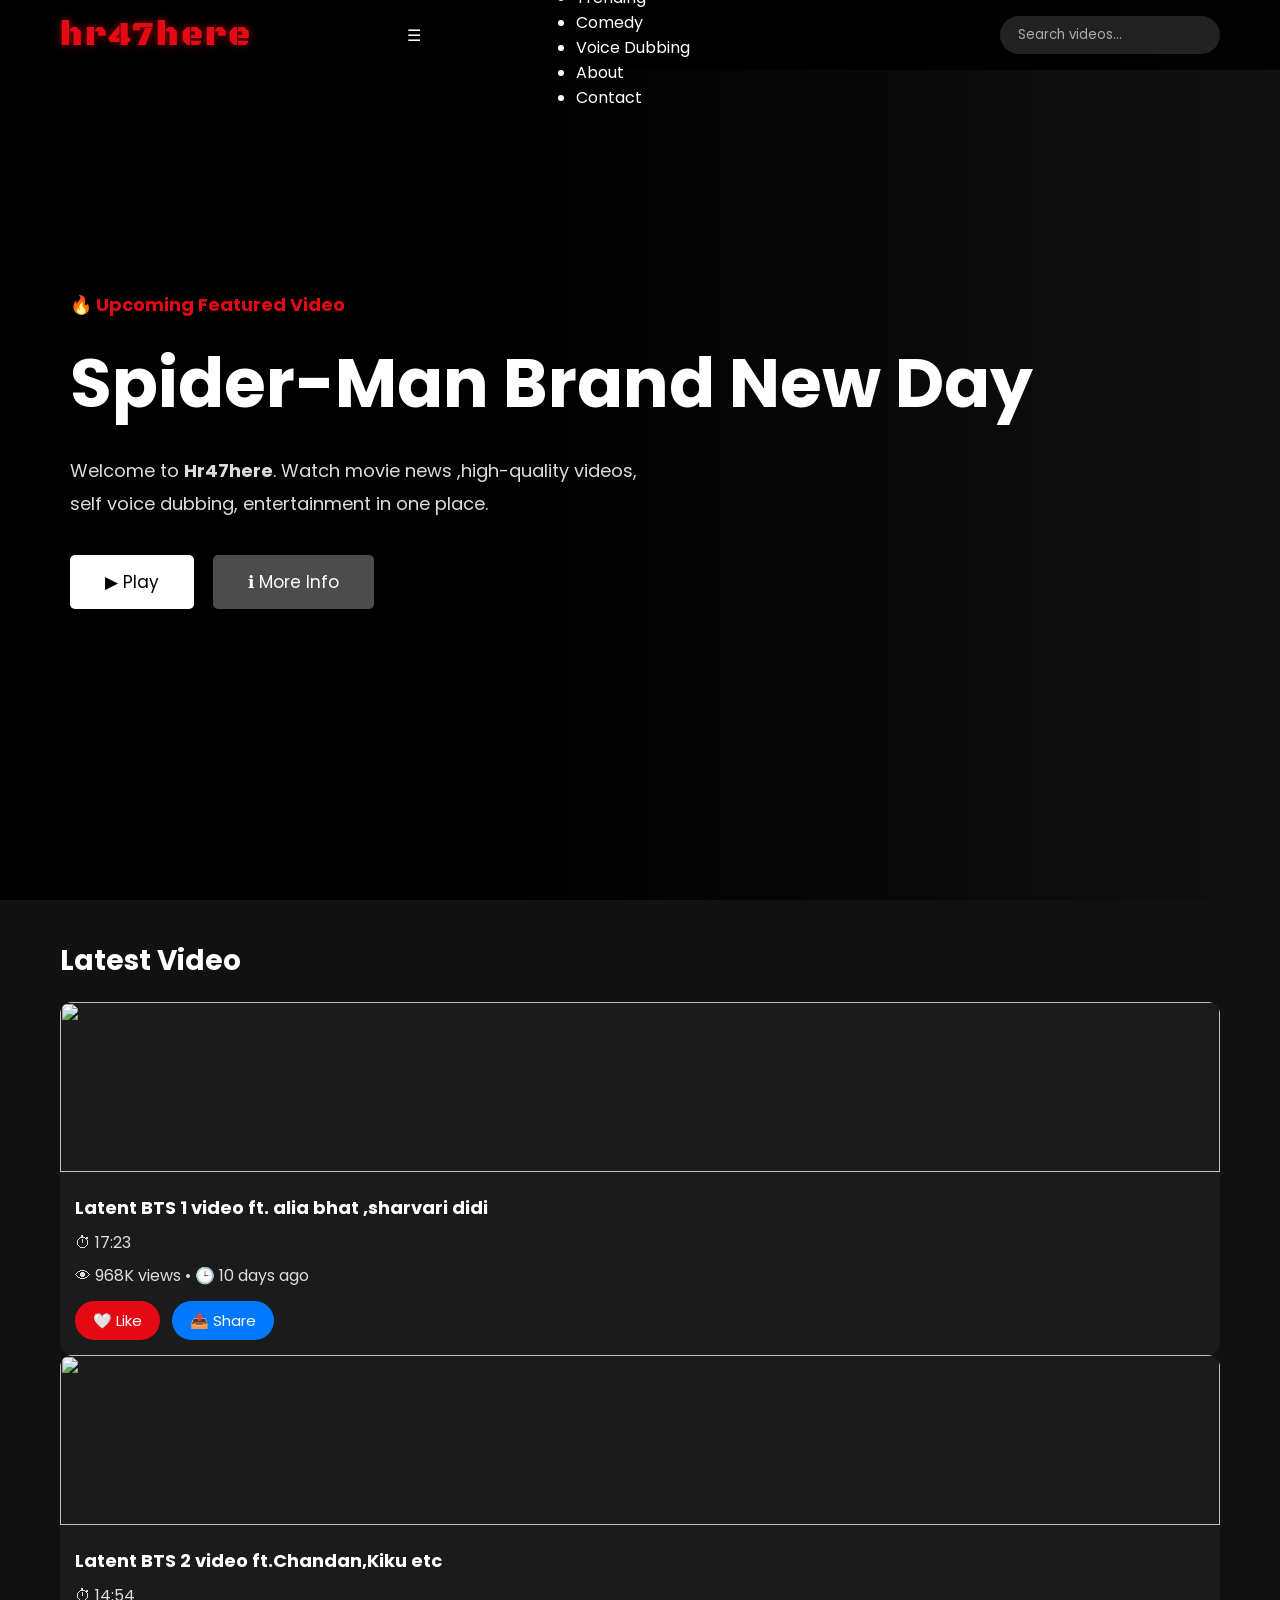
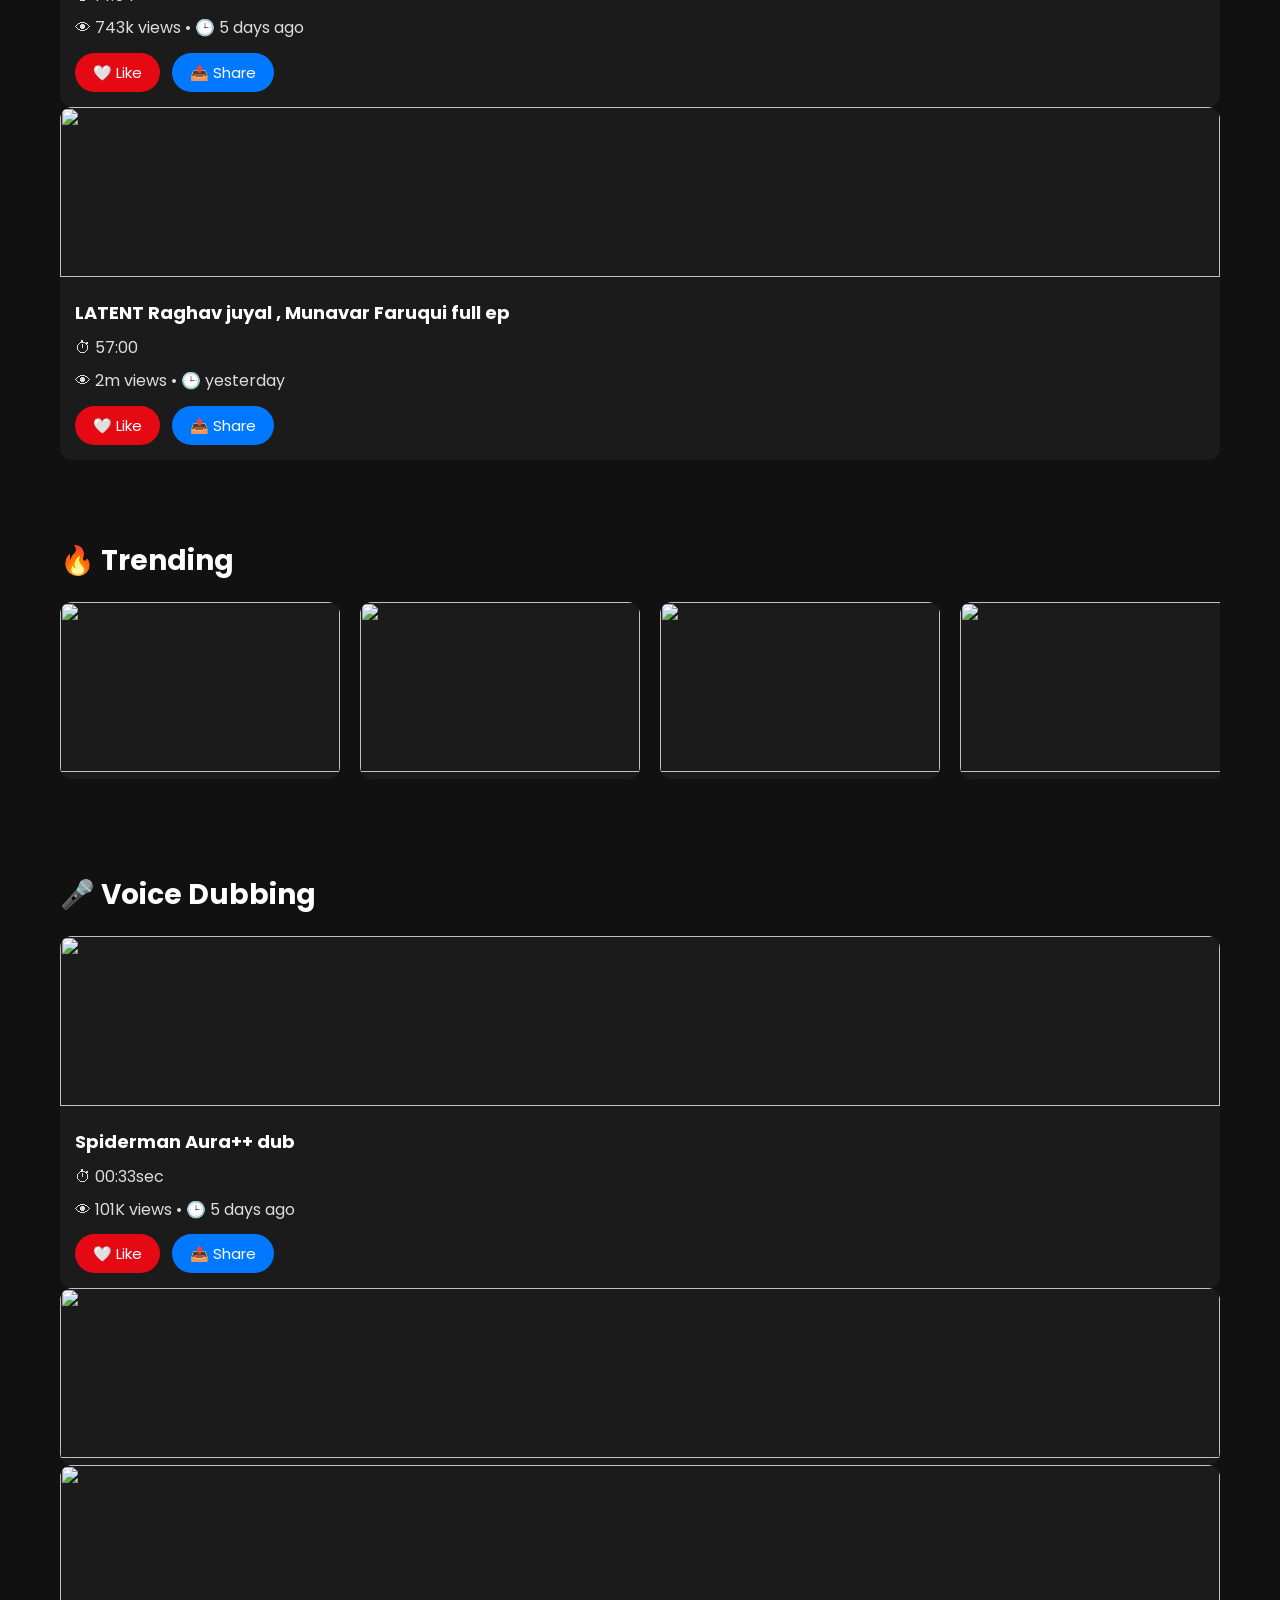
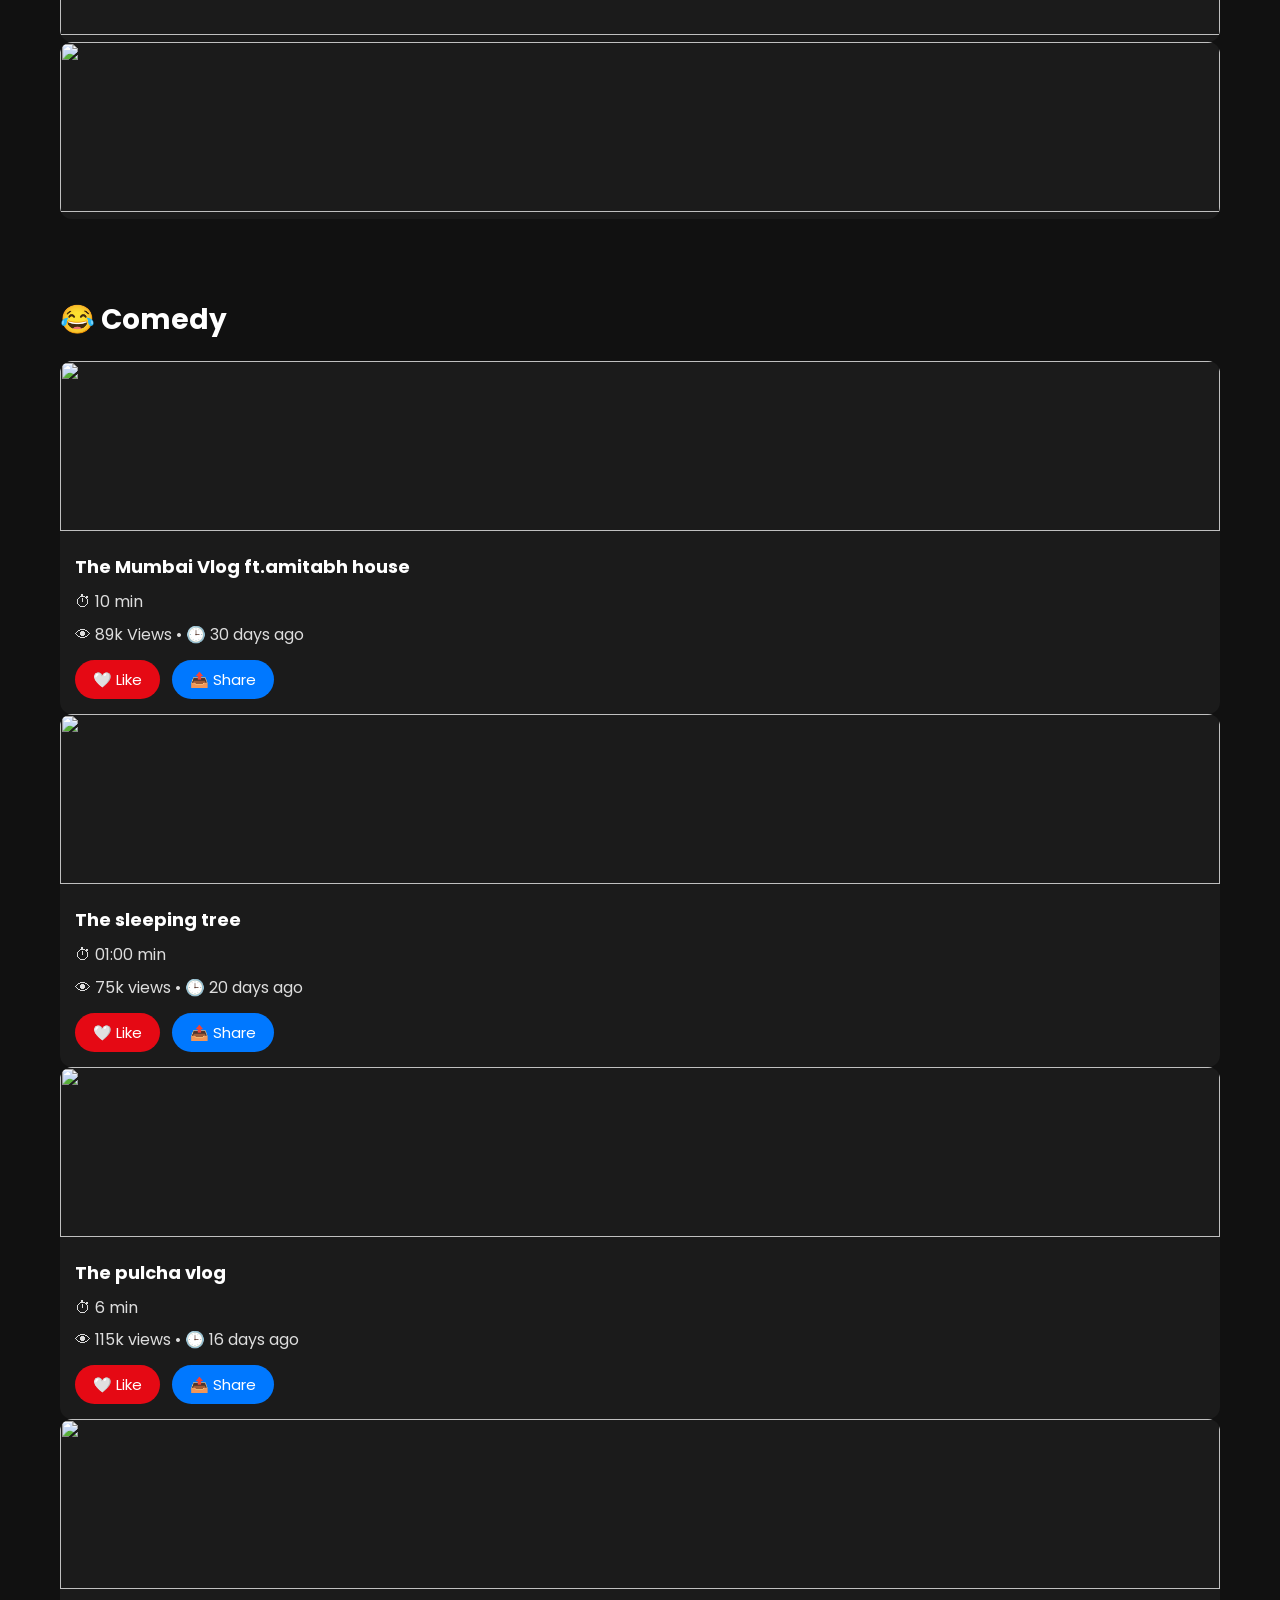
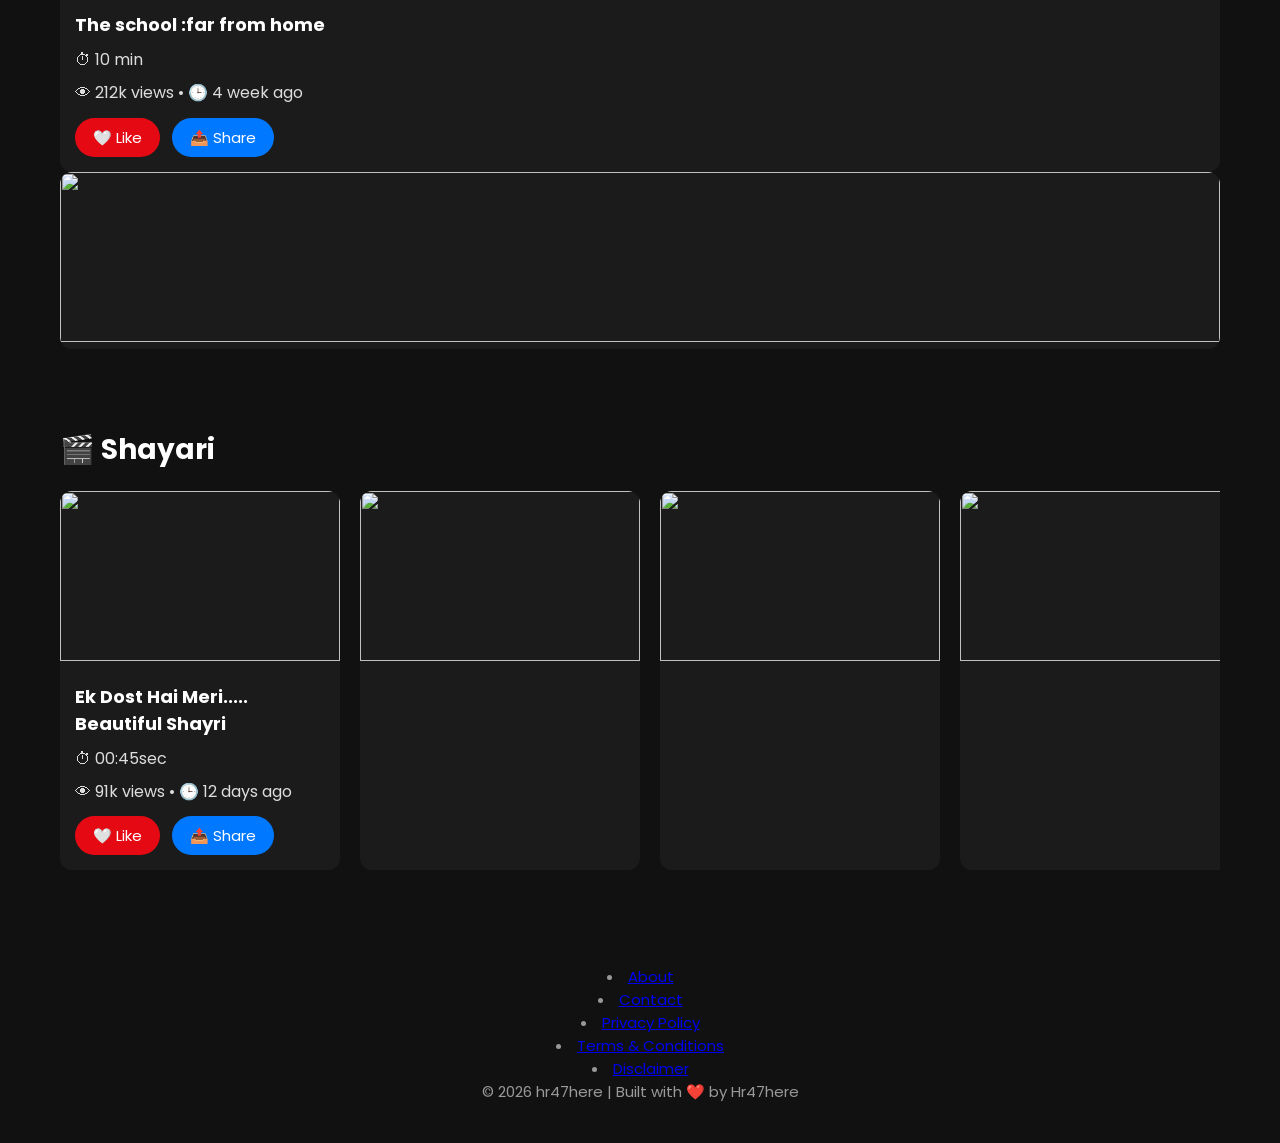
==== index.html @ 36bd5eaf "Update index.html" ====
<!DOCTYPE html>
<html lang="en">
<head>
    <!-- Google tag (gtag.js) -->
<script async src="https://www.googletagmanager.com/gtag/js?id=G-JFGC53BMJ5"></script>
<script>
  window.dataLayer = window.dataLayer || [];
  function gtag(){dataLayer.push(arguments);}
  gtag('js', new Date());

  gtag('config', 'G-JFGC53BMJ5');
</script>
    <meta charset="UTF-8">
    <meta name="viewport" content="width=device-width, initial-scale=1.0">
    <title>hr47here</title>

    <link rel="stylesheet" href="Itcss.css">
    <link rel="icon" type="image/png" href="https://raw.githubusercontent.com/hr47here/viral/main/favicon.png">
    <link href="https://fonts.googleapis.com/css2?family=Black+Ops+One&display=swap" rel="stylesheet">
    <link href="https://fonts.googleapis.com/css2?family=Poppins:wght@300;400;600;700&display=swap" rel="stylesheet">
</head>

<body>
    <div id="splash">

    <img src="https://raw.githubusercontent.com/hr47here/viral/main/favicon.png" class="splash-logo">

    <h1>hr47here</h1>

    <p>Entertainment • Streaming • Voice Dubbing</p>

</div>

<!-- Navigation -->

<nav>

    <div class="logo">hr47here</div>

<div class="menu-toggle" id="menuToggle">
☰
</div>

<ul class="menu" id="menu">

<li><a href="#">Home</a></li>
<li><a href="#trending">Trending</a></li>
<li><a href="#comedy">Comedy</a></li>
<li><a href="#voice">Voice Dubbing</a></li>
<li><a href="about.html">About</a></li>
<li><a href="contact.html">Contact</a></li>

</ul>
<br>
<br>
<div class="search">
<input type="text" id="searchBox" placeholder="Search videos...">
</div>

</nav>

<!-- Hero Banner -->

<header class="hero">

    <div class="overlay">

        <span class="featured">🔥 Upcoming Featured Video</span>

        <h1>Spider-Man Brand New Day</h1>

        <p>

            Welcome to <b>Hr47here</b>.

            Watch movie news ,high-quality videos, self voice dubbing,

             entertainment in one place.

        </p>

        <div class="buttons">

            <button id="playBtn">▶ Play</button>

            <button>ℹ More Info</button>

        </div>

    </div>

</header>



<!-- Continue Watching -->

<section class="section">

<h2>Latest Video</h2>

<div class="card">

<img src="https://raw.githubusercontent.com/hr47here/viral/main/IMG_20260708_000540.jpg"
onclick="playVideo('https://drive.google.com/file/d/1pRJK-X5yiK9866JU4H88UQnfT5L62-rR/preview')">

<div class="details">
    <h3>Latent BTS 1 video ft. alia bhat ,sharvari didi</h3>
    <p>⏱ 17:23</p>
    <p class="meta">👁 968K views • 🕒 10 days ago</p>

    <button class="likeBtn">🤍 Like</button>

    <button class="shareBtn">📤 Share</button>

</div>

</div>

<div class="card" onclick="playVideo('https://drive.google.com/file/d/1jNsCmyMiIhFdqAeghuX-wZJ6odQ1yqh3/preview')">
    <img src="https://raw.githubusercontent.com/hr47here/viral/main/IMG_20260713_013114.jpg">
    <div class="details">
        <h3>Latent BTS 2 video ft.Chandan,Kiku etc</h3>
        <p>⏱ 14:54</p>
        <p class="meta">👁 743k views • 🕒 5 days ago</p>

        <button class="likeBtn">🤍 Like</button>
        <button class="shareBtn">📤 Share</button>
    </div>
</div>

<div class="card">

<img src="YOUR_THUMBNAIL_LINK"
onclick="playVideo('https://drive.google.com/file/d/1-n51tMEokodfaPRw0v01DTSdhkUmTYWr/preview')">

<div class="details">
    <h3>LATENT Raghav juyal , Munavar Faruqui full ep</h3>
    <p>⏱ 57:00</p>
    <p class="meta">👁 2m views • 🕒 yesterday</p>

    <button class="likeBtn">🤍 Like</button>
    <button class="shareBtn">📤 Share</button>

</div>

</div>

</section>



<!-- Trending -->

<section id="trending" class="section">
    <h2>🔥 Trending</h2>

<div class="cards">

<div class="card"><img src="https://raw.githubusercontent.com/hr47here/viral/main/file_00000000cca88211bd9192adcd17a93e.png"></div>

<div class="card"><img src="https://raw.githubusercontent.com/hr47here/viral/main/file_00000000cca88211bd9192adcd17a93e.png"></div>


<div class="card"><img src="https://raw.githubusercontent.com/hr47here/viral/main/file_00000000cca88211bd9192adcd17a93e.png"></div>

<div class="card"><img src="https://raw.githubusercontent.com/hr47here/viral/main/file_00000000cca88211bd9192adcd17a93e.png"></div>

</div>

</section>



<!-- Voice Dubbing -->

<section id="voice" class="section">
<h2>🎤 Voice Dubbing</h2>

<div class="card">

<img src="https://raw.githubusercontent.com/hr47here/viral/main/IMG_20260708_012135.jpg"
onclick="playVideo('https://www.youtube.com/embed/GE01VuwJ64k')">

<div class="details">
    <h3>Spiderman Aura++ dub</h3>
    <p>⏱ 00:33sec</p>
    <p class="meta">👁 101K views • 🕒 5 days ago</p>

    <button class="likeBtn">🤍 Like</button>

    <button class="shareBtn">📤 Share</button>

</div>

</div>

<div class="card"><img src="https://raw.githubusercontent.com/hr47here/viral/main/file_00000000cca88211bd9192adcd17a93e.png"></div>


<div class="card"><img src="https://raw.githubusercontent.com/hr47here/viral/main/file_00000000cca88211bd9192adcd17a93e.png"></div>

<div class="card"><img src="https://raw.githubusercontent.com/hr47here/viral/main/file_00000000cca88211bd9192adcd17a93e.png"></div>


</div>

</section>



<!-- Comedy -->

<section id="comedy" class="section">
<h2>😂 Comedy</h2>

<div class="card">

<img src="https://raw.githubusercontent.com/hr47here/viral/main/DdlT03tJM9s-HQ.jpg"
onclick="playVideo('https://www.youtube.com/embed/DdlT03tJM9s')">

<div class="details">
    <h3>The Mumbai Vlog ft.amitabh house</h3>
    <p>⏱ 10 min</p>
    <p class="meta">👁 89k Views • 🕒 30 days ago</p>

    <button class="likeBtn">🤍 Like</button>
    <button class="shareBtn">📤 Share</button>

</div>

</div>

<div class="card">

<img src="YOUR_THUMBNAIL_LINK"
onclick="playVideo('https://www.youtube.com/embed/vWL60v7OoTY')">

<div class="details">
    <h3>The sleeping tree </h3>
    <p>⏱ 01:00 min</p>
    <p class="meta">👁 75k views • 🕒 20 days ago</p>

    <button class="likeBtn">🤍 Like</button>
    <button class="shareBtn">📤 Share</button>

</div>

</div>
<div class="card">

<img src="https://raw.githubusercontent.com/hr47here/viral/main/file_00000000616482119067307410bba176.png"
onclick="playVideo('https://www.youtube.com/embed/kp_0D7VKHF8')">

<div class="details">
    <h3>The pulcha vlog </h3>
    <p>⏱ 6 min</p>
    <p class="meta">👁 115k views • 🕒 16 days ago</p>

    <button class="likeBtn">🤍 Like</button>
    <button class="shareBtn">📤 Share</button>

</div>

</div>

<div class="card">

<img src="https://raw.githubusercontent.com/hr47here/viral/main/Xx-HxnzTGPc-SD.jpg"
onclick="playVideo('https://www.youtube.com/embed/Xx-HxnzTGPc')">

<div class="details">
    <h3>The school :far from home</h3>
    <p>⏱ 10 min</p>
    <p class="meta">👁 212k views • 🕒 4 week ago</p>

    <button class="likeBtn">🤍 Like</button>
    <button class="shareBtn">📤 Share</button>

</div>

</div>

<div class="card"><img src="https://raw.githubusercontent.com/hr47here/viral/main/file_00000000cca88211bd9192adcd17a93e.png"></div>


</div>

</section>



<!-- New Releases -->

<section id="new" class="section">
<h2>🎬 Shayari</h2>

<div class="cards">

    <div class="card">

        <img src="https://raw.githubusercontent.com/hr47here/viral/main/5AyUhb6lJSE-SD.jpg"
        onclick="playVideo('https://www.youtube.com/embed/5AyUhb6lJSE')">

        <div class="details">
            <h3>Ek Dost Hai Meri..... Beautiful Shayri</h3>
            <p>⏱ 00:45sec</p>
            <p class="meta">👁 91k views • 🕒 12 days ago</p>

            <button class="likeBtn">🤍 Like</button>
            <button class="shareBtn">📤 Share</button>
        </div>

    </div>

<div class="card"><img src="https://raw.githubusercontent.com/hr47here/viral/main/file_00000000cca88211bd9192adcd17a93e.png"></div>

<div class="card"><img src="https://raw.githubusercontent.com/hr47here/viral/main/file_00000000cca88211bd9192adcd17a93e.png"></div>

<div class="card"><img src="https://raw.githubusercontent.com/hr47here/viral/main/file_00000000cca88211bd9192adcd17a93e.png"></div>


<div class="card"><img src="https://raw.githubusercontent.com/hr47here/viral/main/file_00000000cca88211bd9192adcd17a93e.png"></div>


</div>

</section>



<footer>
    
<li><a href="about.html">About</a></li>
<li><a href="contact.html">Contact</a></li>
<li><a href="privacy.html">Privacy Policy</a></li>
<li><a href="Terms.html">Terms & Conditions</a></li>
<li><a href="disclaimer.html">Disclaimer</a></li>
</section>
<p>© 2026 hr47here | Built with ❤️ by Hr47here</p>

</footer>
<div class="video-player" id="videoPlayer">

<button id="closeVideo">✖</button>

<iframe
id="playerFrame"
width="100%"
height="100%"
src=""
allow="autoplay"
allowfullscreen>
</iframe>

</div>

<script src="script.js"></script>

</body>
</html>
---- Itcss.css ----
/* ===========================
   hr47here Streaming Platform
   Version 1.0
=========================== */

*{
    margin:0;
    padding:0;
    box-sizing:border-box;
    font-family:'Poppins',sans-serif;
}
html{
    scroll-behavior:smooth;
}

body{
    background:#111;
    color:#fff;
}

/* NAVIGATION */

nav{
    position:fixed;
    top:0;
    left:0;
    width:100%;
    height:70px;
    display:flex;
    justify-content:space-between;
    align-items:center;
    padding:0 60px;
    background:rgba(0,0,0,.85);
    backdrop-filter:blur(10px);
    z-index:999;
}

.logo{
    font-family:'Black Ops One', cursive;
    font-size:34px;
    color:#e50914;
    letter-spacing:2px;
    cursor:pointer;
    text-shadow:0 0 8px rgba(229,9,20,.6);
}
}

.menu{
    display:flex;
    list-style:none;
    gap:28px;
}

.menu li a{
    color:white;
    text-decoration:none;
    font-size:16px;
    transition:.3s;
}

.menu li a:hover{
    color:#e50914;
}

.search input{

    width:220px;

    height:38px;

    border:none;

    outline:none;

    border-radius:30px;

    padding-left:18px;

    background:#222;

    color:white;

}

.search input::placeholder{

    color:#aaa;

}

/* HERO */

.hero{

    height:100vh;

    background:url("https://images.unsplash.com/photo-1489599849927-2ee91cede3ba?w=1600") center/cover no-repeat;

    position:relative;

}

.overlay{

    position:absolute;

    inset:0;

    background:linear-gradient(to right,#000 40%,transparent);

    display:flex;

    flex-direction:column;

    justify-content:center;

    padding-left:70px;

}

.featured{

    color:#e50914;

    font-size:18px;

    font-weight:bold;

    margin-bottom:15px;

}

.overlay h1{

    font-size:68px;

    margin-bottom:20px;

}

.overlay p{

    max-width:600px;

    color:#ddd;

    font-size:18px;

    line-height:1.8;

}

/* BUTTONS */

.buttons{

    margin-top:35px;

}

.buttons button{

    padding:14px 35px;

    border:none;

    border-radius:5px;

    font-size:17px;

    cursor:pointer;

    margin-right:15px;

    transition:.3s;

}

#playBtn{

    background:white;

    color:black;

}

#playBtn:hover{

    background:#e50914;

    color:white;

}

.buttons button:last-child{

    background:rgba(109,109,110,.7);

    color:white;

}

.buttons button:last-child:hover{

    background:white;

    color:black;

}

/* SECTIONS */

.section{

    padding:40px 60px;

}

.section h2{

    margin-bottom:20px;

    font-size:28px;

}

/* FOOTER */

footer{

    text-align:center;

    padding:40px;

    color:#999;

    font-size:15px;

}
/* =======================
   VIDEO CARDS
======================= */

.cards{
    display:flex;
    gap:20px;
    overflow-x:auto;
    padding-bottom:15px;
    scroll-behavior:smooth;
}

.cards::-webkit-scrollbar{
    height:8px;
}

.cards::-webkit-scrollbar-thumb{
    background:#444;
    border-radius:20px;
}

.card{
    min-width:280px;
    background:#1b1b1b;
    border-radius:12px;
    overflow:hidden;
    cursor:pointer;
    transition:transform .35s ease, box-shadow .35s ease;
}

.card:hover{
    transform:translateY(-8px) scale(1.04);
    box-shadow:0 15px 40px rgba(229,9,20,.45);
}

.card img{
    width:100%;
    height:170px;
    object-fit:cover;
}

.details{
    padding:15px;
}

.details h3{
    font-size:18px;
    margin-bottom:8px;
}

.details p{
    color:#aaa;
    font-size:14px;
}

/* MOBILE */

@media(max-width:768px){

nav{

padding:15px;

flex-direction:column;

height:auto;

}

.menu{

gap:12px;

margin:15px 0;

flex-wrap:wrap;

justify-content:center;

}

.search input{

width:100%;

}

.overlay{

padding:120px 25px;

}

.overlay h1{

font-size:42px;

}

.overlay p{

font-size:16px;

}

.section{

padding:25px;

}

.card{

min-width:220px;

}

}

.video-player{

display:none;
position:fixed;
top:0;
left:0;
width:100%;
height:100%;
background:rgba(0,0,0,.95);
z-index:9999;

}

.video-player iframe{

width:100%;
height:100%;
border:none;

}

#closeVideo{

position:absolute;
top:20px;
right:20px;
background:red;
color:white;
border:none;
padding:10px 15px;
font-size:20px;
cursor:pointer;
z-index:10000;

}

.likeBtn{
    background:#e50914;
    color:#fff;
    border:none;
    border-radius:20px;
    padding:8px 18px;
    font-size:15px;
    cursor:pointer;
    margin-top:10px;
   transition:all .25s ease;
}

.likeBtn:hover{
    background:#ff2d2d;
}
.shareBtn{
    background:#0078ff;
    color:#fff;
    border:none;
    border-radius:20px;
    padding:8px 18px;
    font-size:15px;
    cursor:pointer;
    margin-top:8px;
    margin-left:8px;
    transition:all .25s ease;
}

.shareBtn:hover{
    background:#005fd1;
}

.likeBtn.liked{
    background:#00c853;
}

.meta{
    color:#b3b3b3;
    font-size:13px;
    margin-top:4px;
}
.section p{
    color:#ddd;
    line-height:1.8;
    font-size:16px;
}
.contact-box{
    background:rgba(255,255,255,0.05);
    border:1px solid rgba(255,255,255,0.1);
    border-radius:15px;
    padding:25px;
    margin:30px 0;
    box-shadow:0 0 20px rgba(255,0,0,.2);
}
@media(max-width:768px){

nav{
    padding:0 20px;
    height:70px;
    justify-content:center;
    position:fixed;
}

.menu-toggle{
    display:block;
    position:absolute;
    left:20px;
    top:18px;
    font-size:30px;
    cursor:pointer;
    z-index:9999;
}

.logo{
    position:absolute;
    left:50%;
    transform:translateX(-50%);
    pointer-events:auto;
}

.menu{
    display:none;
    flex-direction:column;
    position:absolute;
    top:70px;
    left:0;
    width:100%;
    background:#111;
    padding:20px 0;
}

.menu.active{
    display:flex;
}

.menu li{
    text-align:center;
    margin:12px 0;
}

.search{
    display:block;
    width:100%;
    margin-top:80px;
}

.search input{
    width:100%;

}

.overlay{
    padding:120px 25px;
}

.overlay h1{
    font-size:42px;
}

.overlay p{
    font-size:16px;
}

.section{
    padding:25px;
}

.card{
    min-width:220px;
}

}
body{
    animation:fadeIn .7s ease;
}

@keyframes fadeIn{
    from{
        opacity:0;
    }
    to{
        opacity:1;
    }
}
button:hover{
    transform:scale(1.05);
}

button:active{
    transform:scale(.95);
}
.reveal{
    opacity:0;
    transform:translateY(60px);
    transition:all .8s ease;
}

.reveal.active{
    opacity:1;
    transform:translateY(0);
}
/* ================= Splash Screen ================= */

#splash{
    position:fixed;
    top:0;
    left:0;
    width:100%;
    height:100%;
    background:#0d0d0d;
    display:flex;
    flex-direction:column;
    justify-content:center;
    align-items:center;
    z-index:999999;
    transition:opacity .8s ease, visibility .8s ease;
}

#splash.hide{
    opacity:0;
    visibility:hidden;
}

.splash-logo{
    width:120px;
    height:120px;
    border-radius:50%;
    box-shadow:0 0 35px rgba(229,9,20,.7);
    animation:logoPop 1.2s infinite alternate;
}

#splash h1{
    font-family:'Black Ops One', cursive;
    margin-top:25px;
    color:#e50914;
    font-size:42px;
    letter-spacing:3px;
    font-weight:400;
    text-shadow:0 0 12px rgba(229,9,20,.7);
}

#splash p{
    margin-top:12px;
    color:#bbb;
    font-size:17px;
}

@keyframes logoPop{

    from{
        transform:scale(.9);
    }

    to{
        transform:scale(1.05);
    }

}
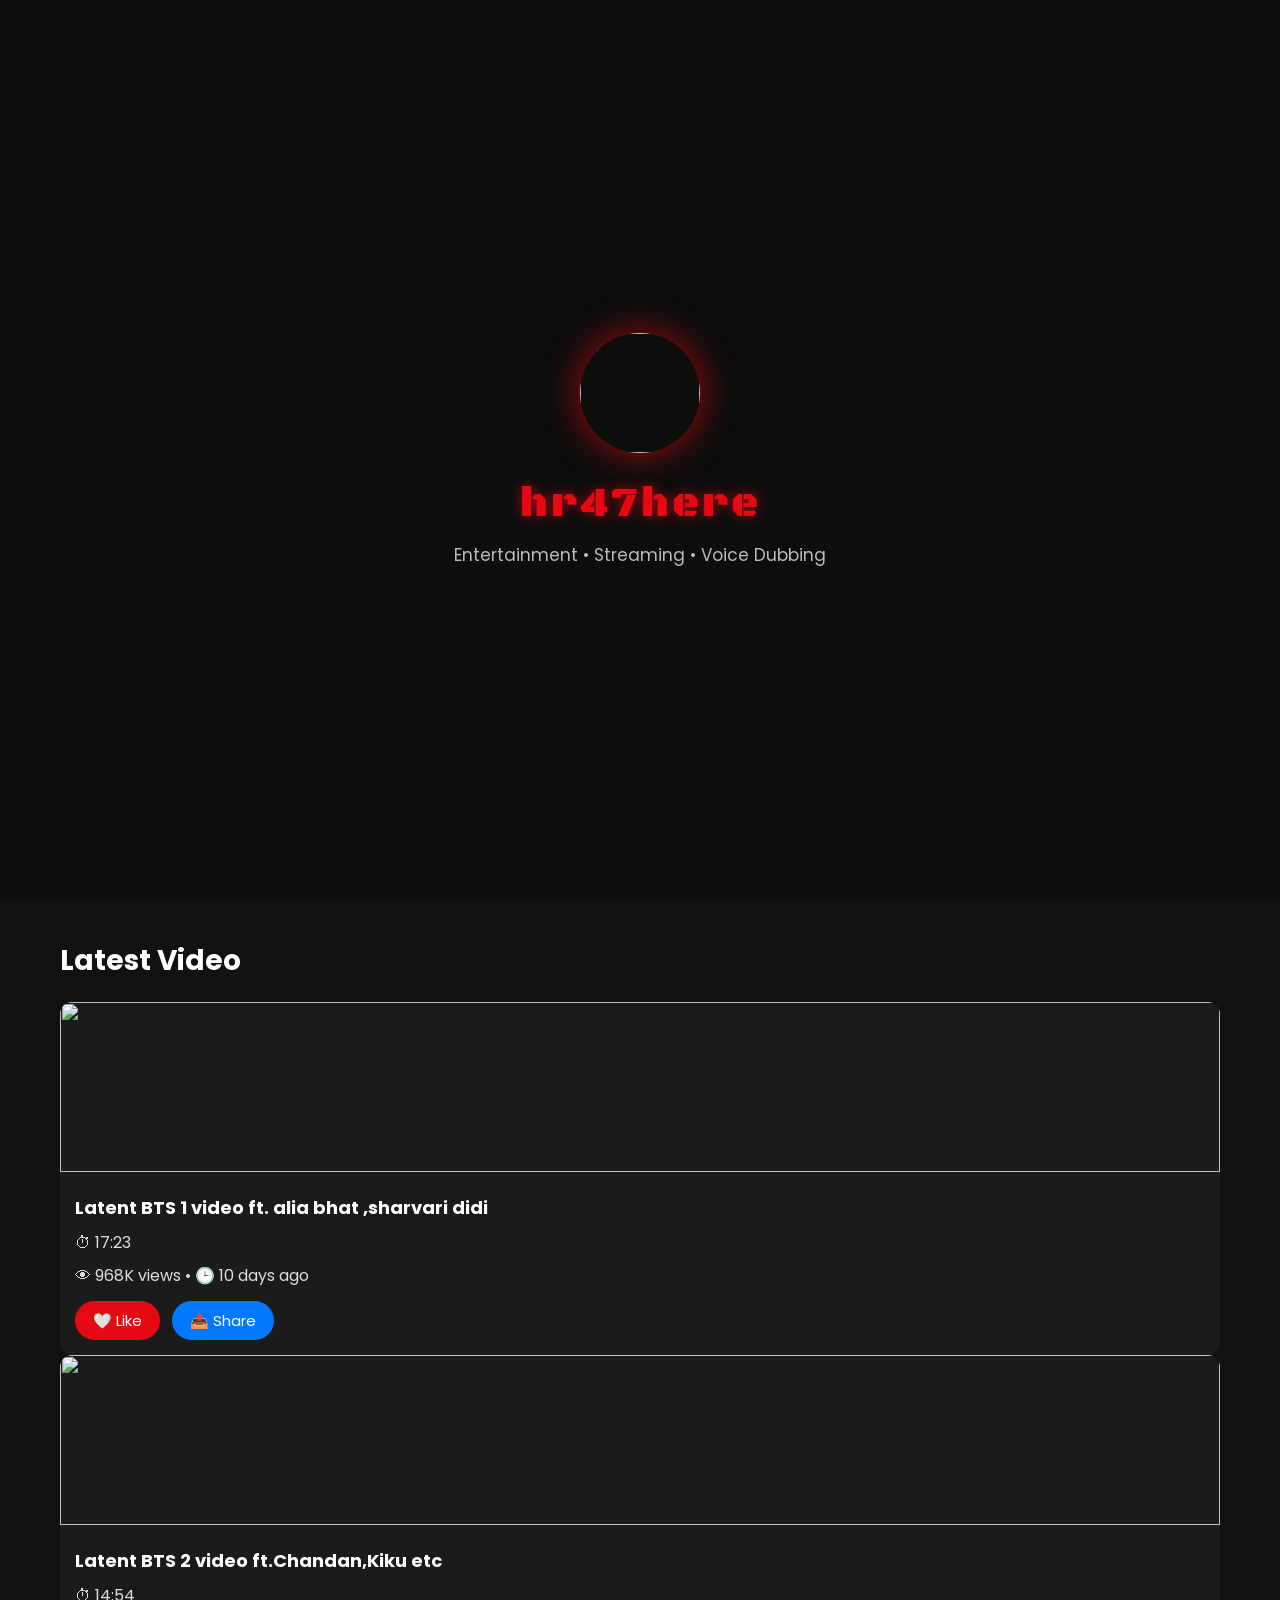
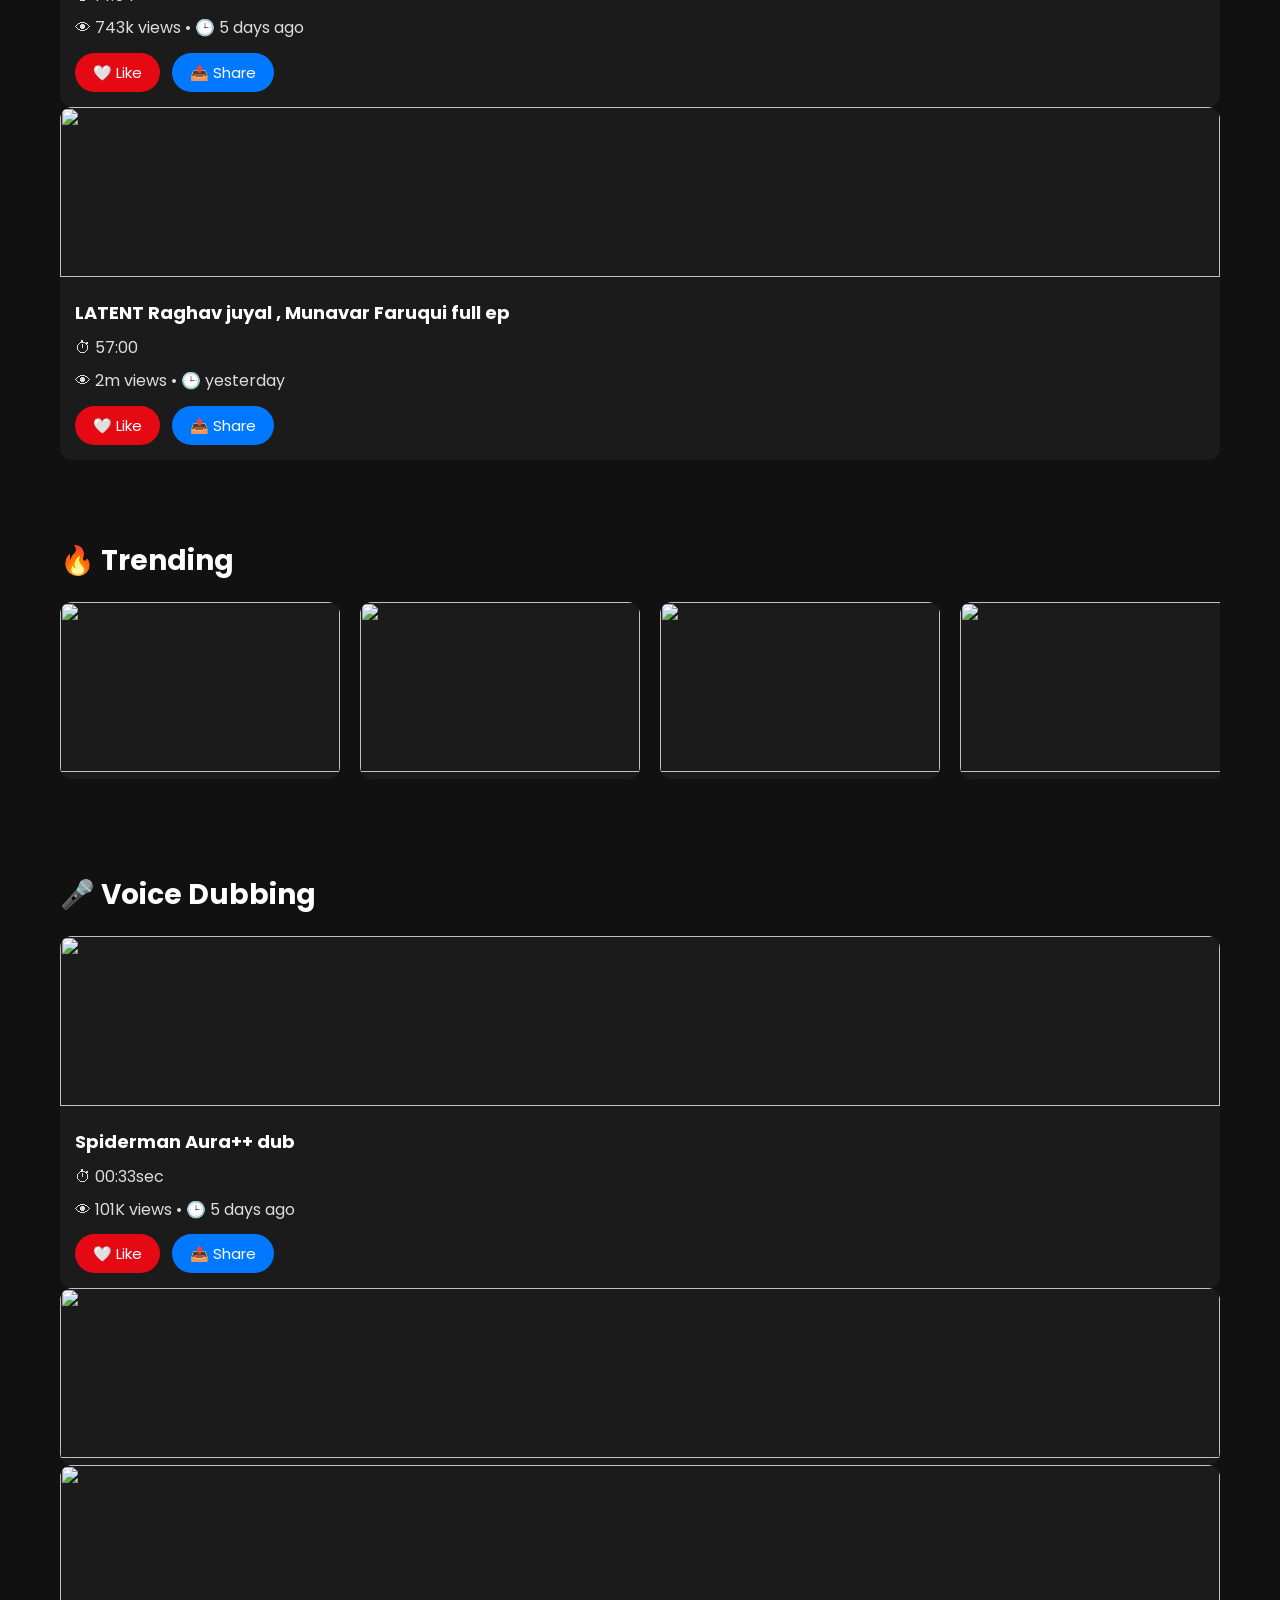
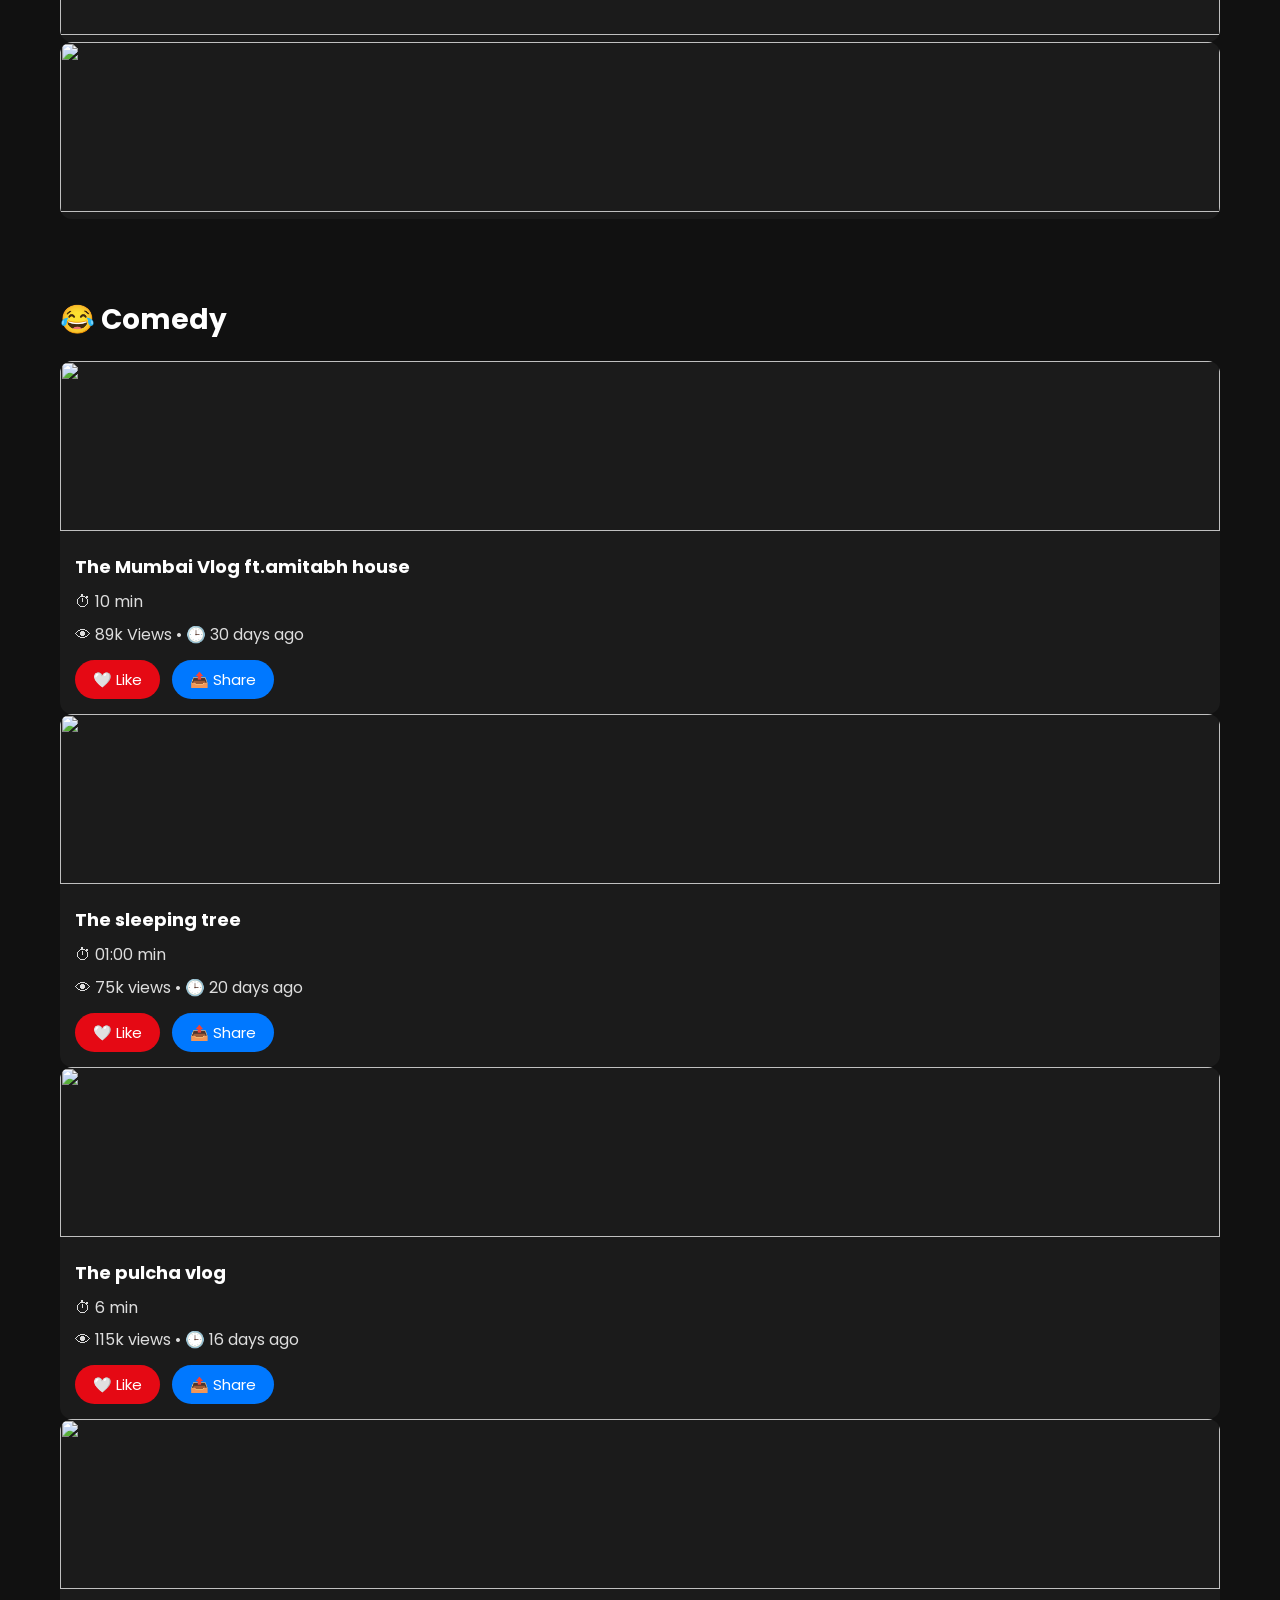
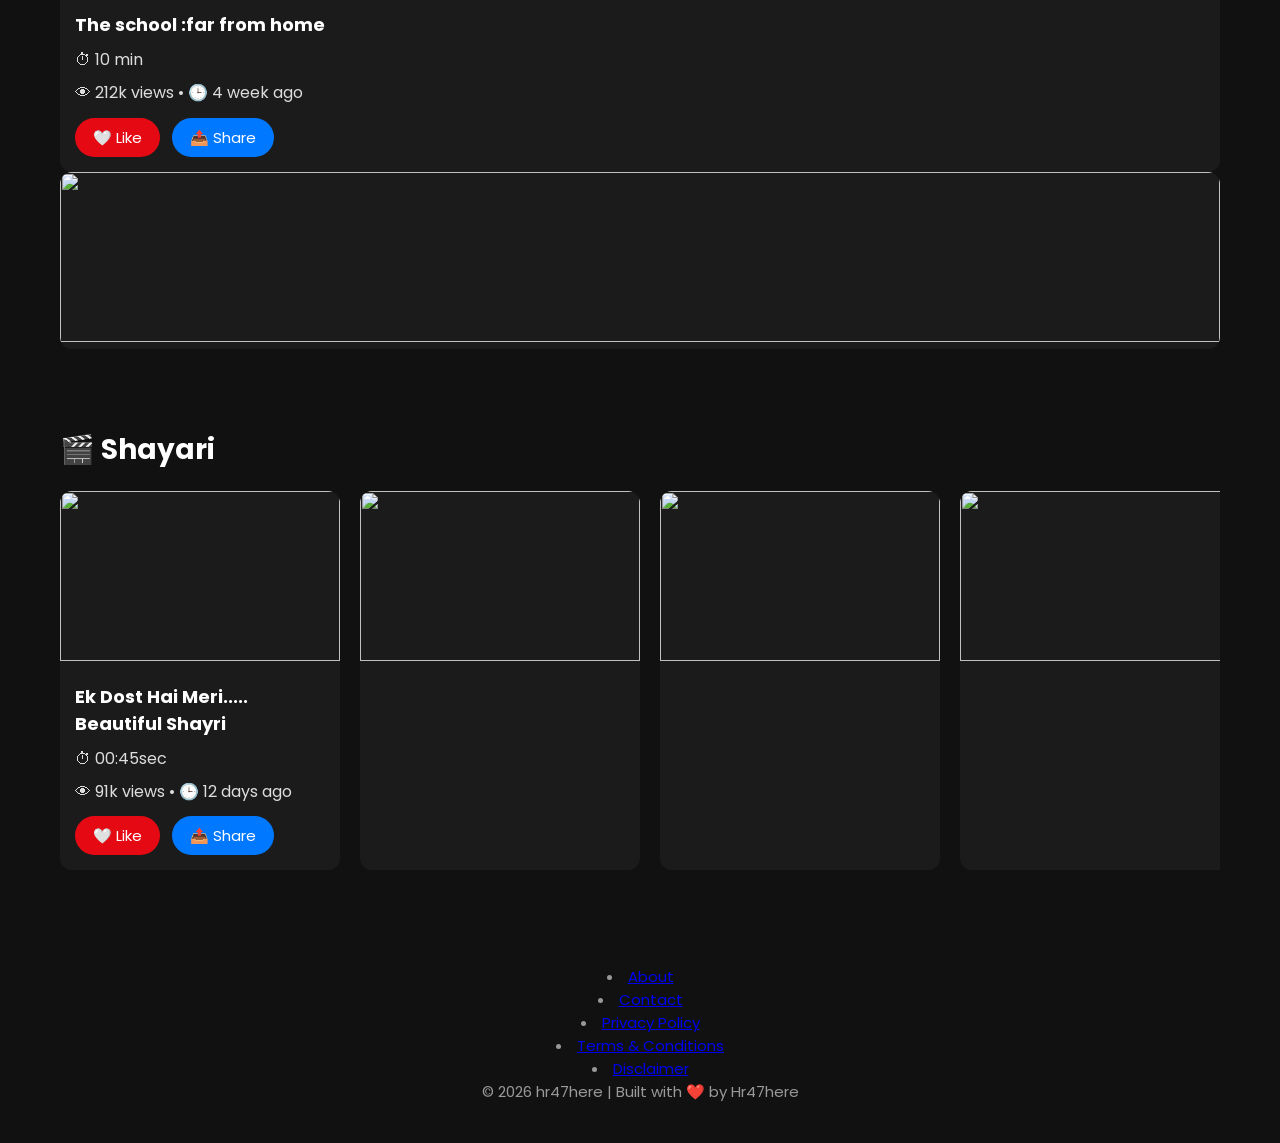
==== commit ef2a669e: "Update index.html" ====
--- a/index.html
+++ b/index.html
@@ -67,7 +67,7 @@
 
         <span class="featured">🔥 Upcoming Featured Video</span>
 
-        <h1>Spider-Man Brand New Day</h1>
+        <h1>Watch here the brand new things</h1>
 
         <p>
 
@@ -131,7 +131,7 @@
 
 <div class="card">
 
-<img src="YOUR_THUMBNAIL_LINK"
+<img src="https://raw.githubusercontent.com/hr47here/viral/main/q8amKPDt_iY-HD.jpg"
 onclick="playVideo('https://drive.google.com/file/d/1-n51tMEokodfaPRw0v01DTSdhkUmTYWr/preview')">
 
 <div class="details">
@@ -233,7 +233,7 @@
 
 <div class="card">
 
-<img src="YOUR_THUMBNAIL_LINK"
+<img src="https://raw.githubusercontent.com/hr47here/viral/main/girl-log-sleeping-tree-wallpaper-preview.jpg"
 onclick="playVideo('https://www.youtube.com/embed/vWL60v7OoTY')">
 
 <div class="details">
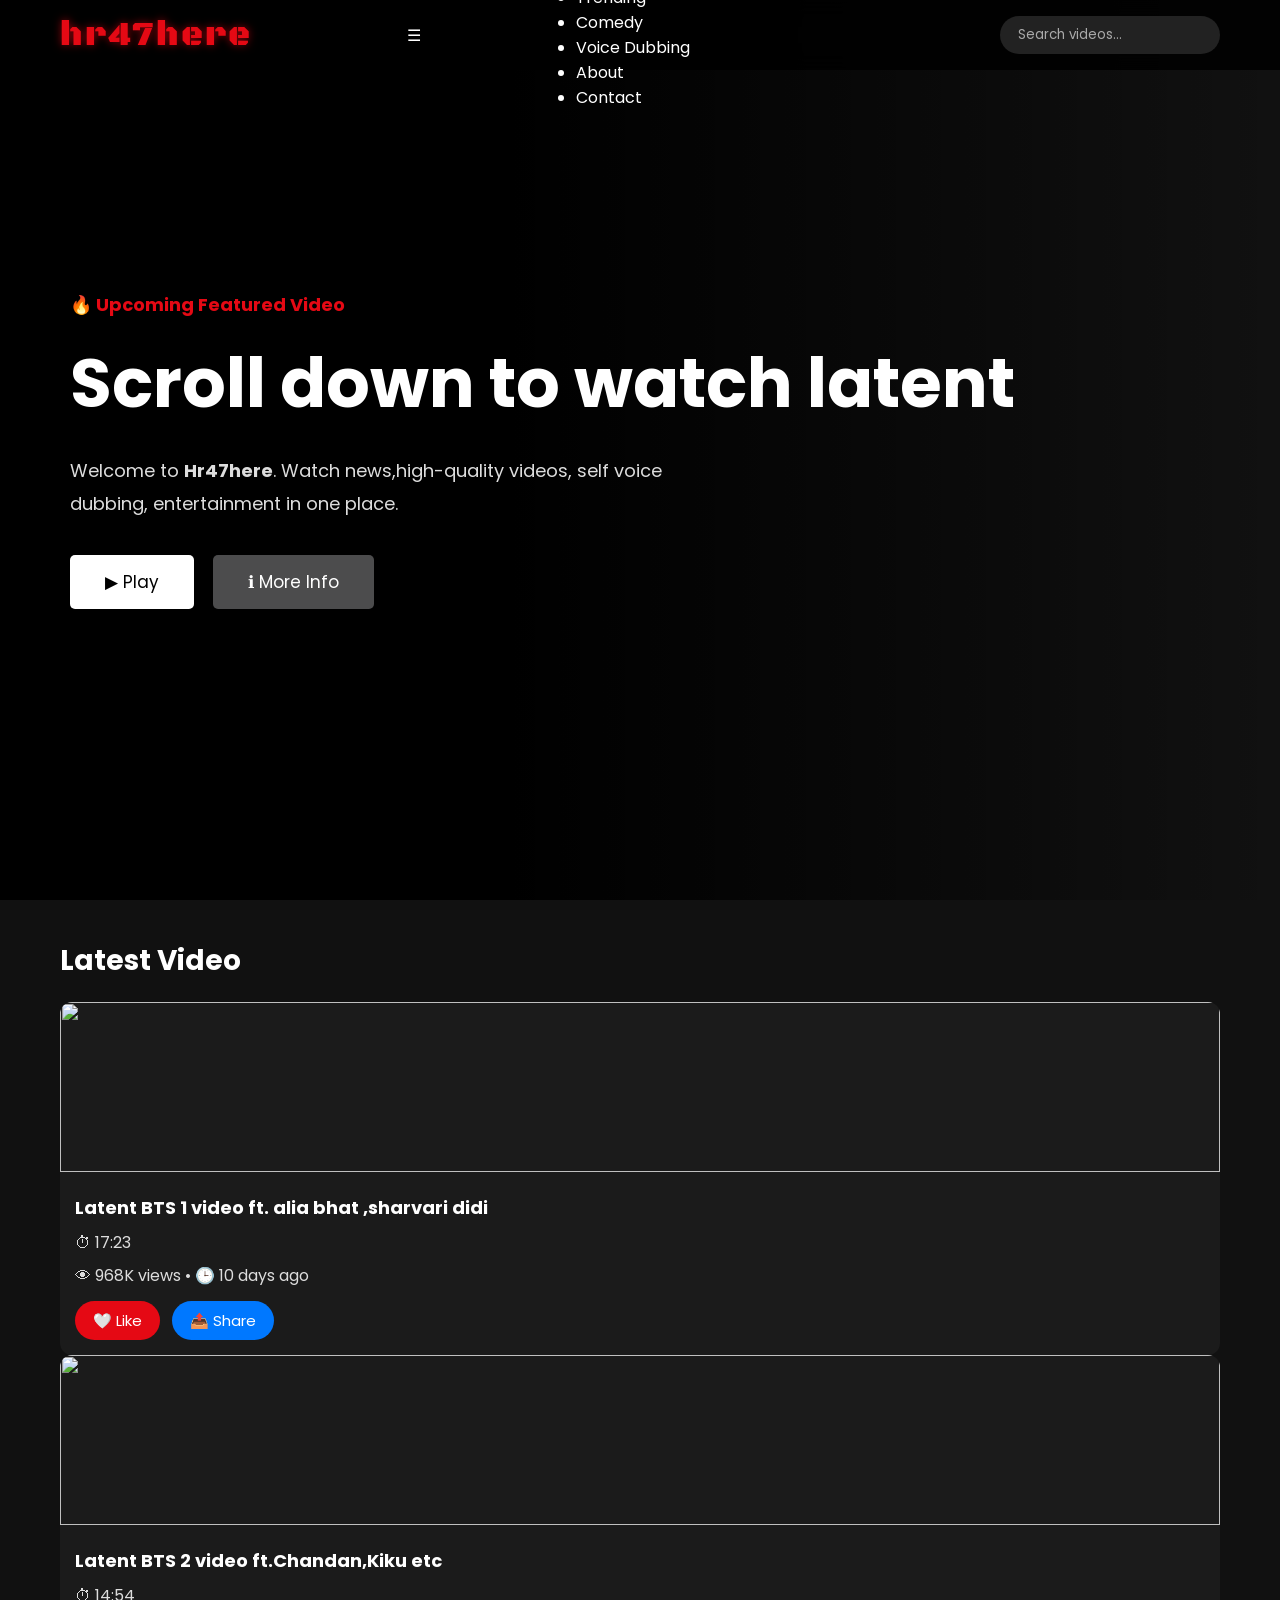
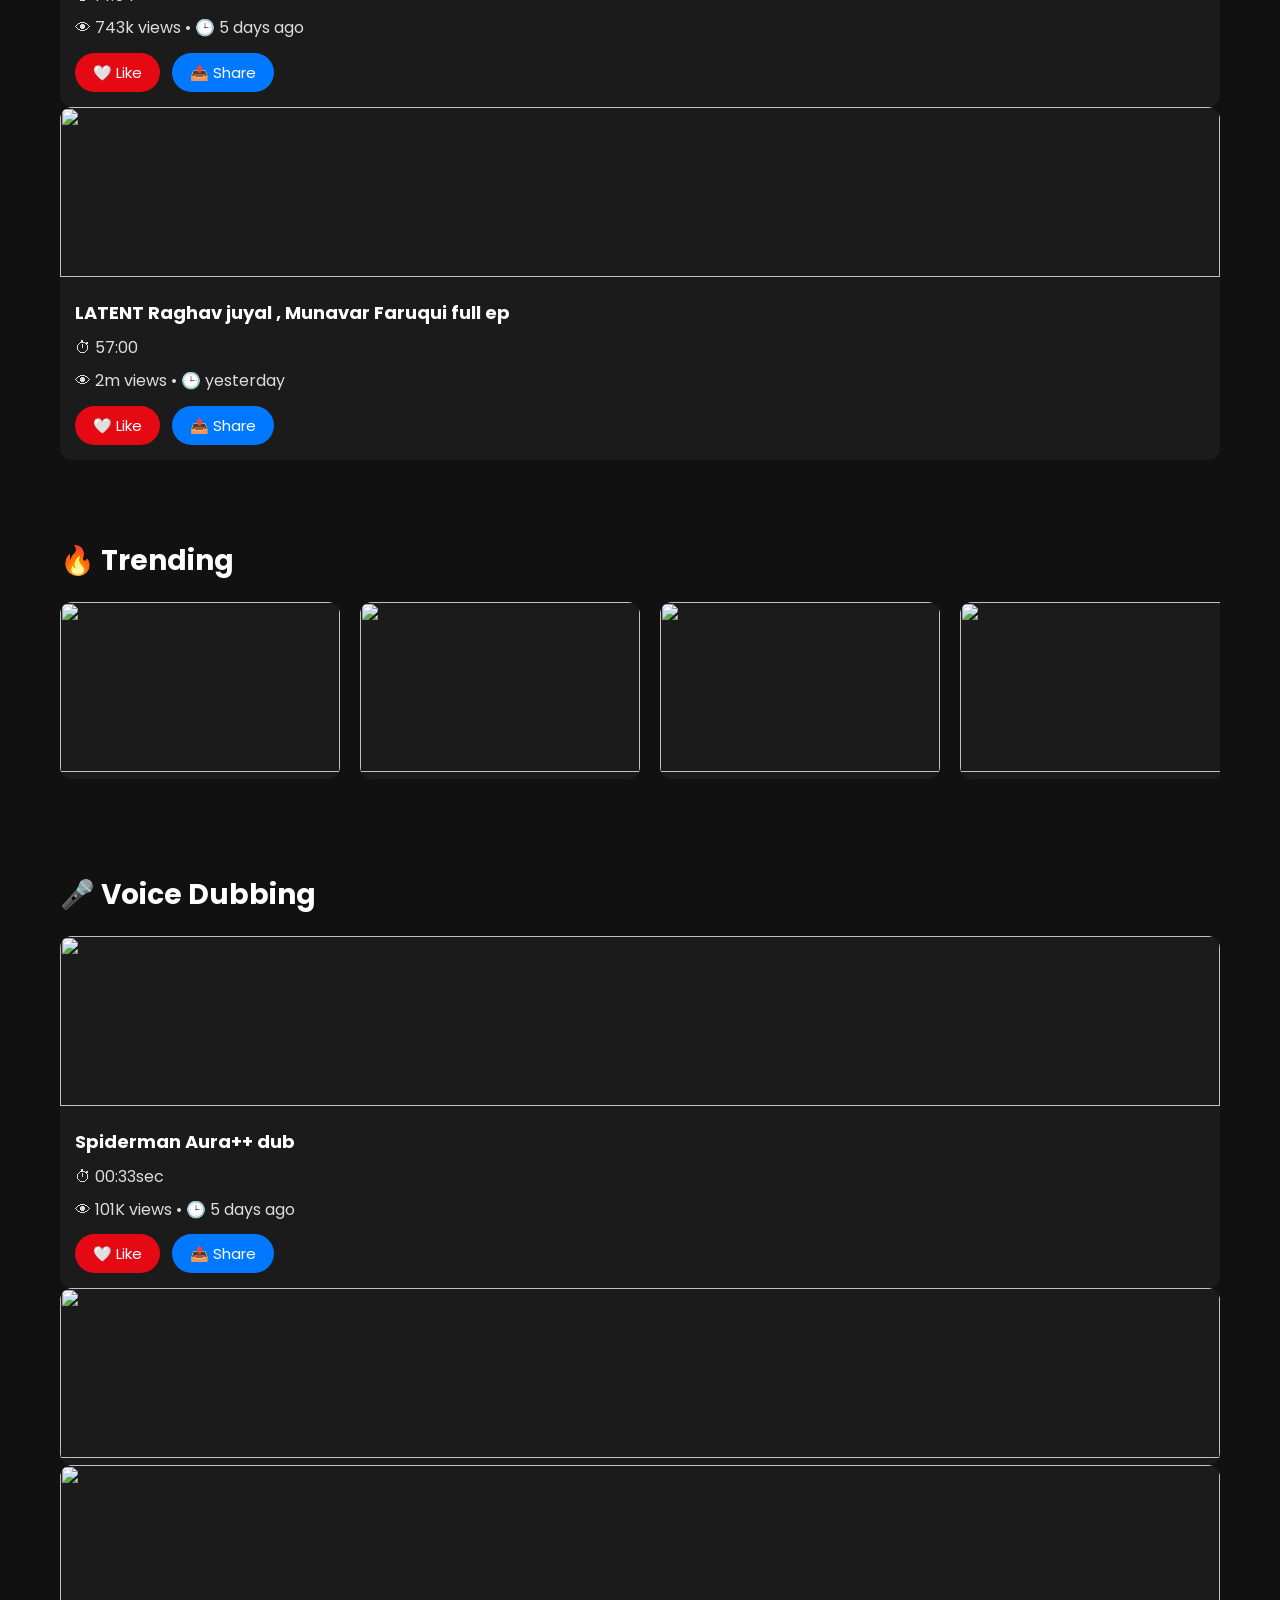
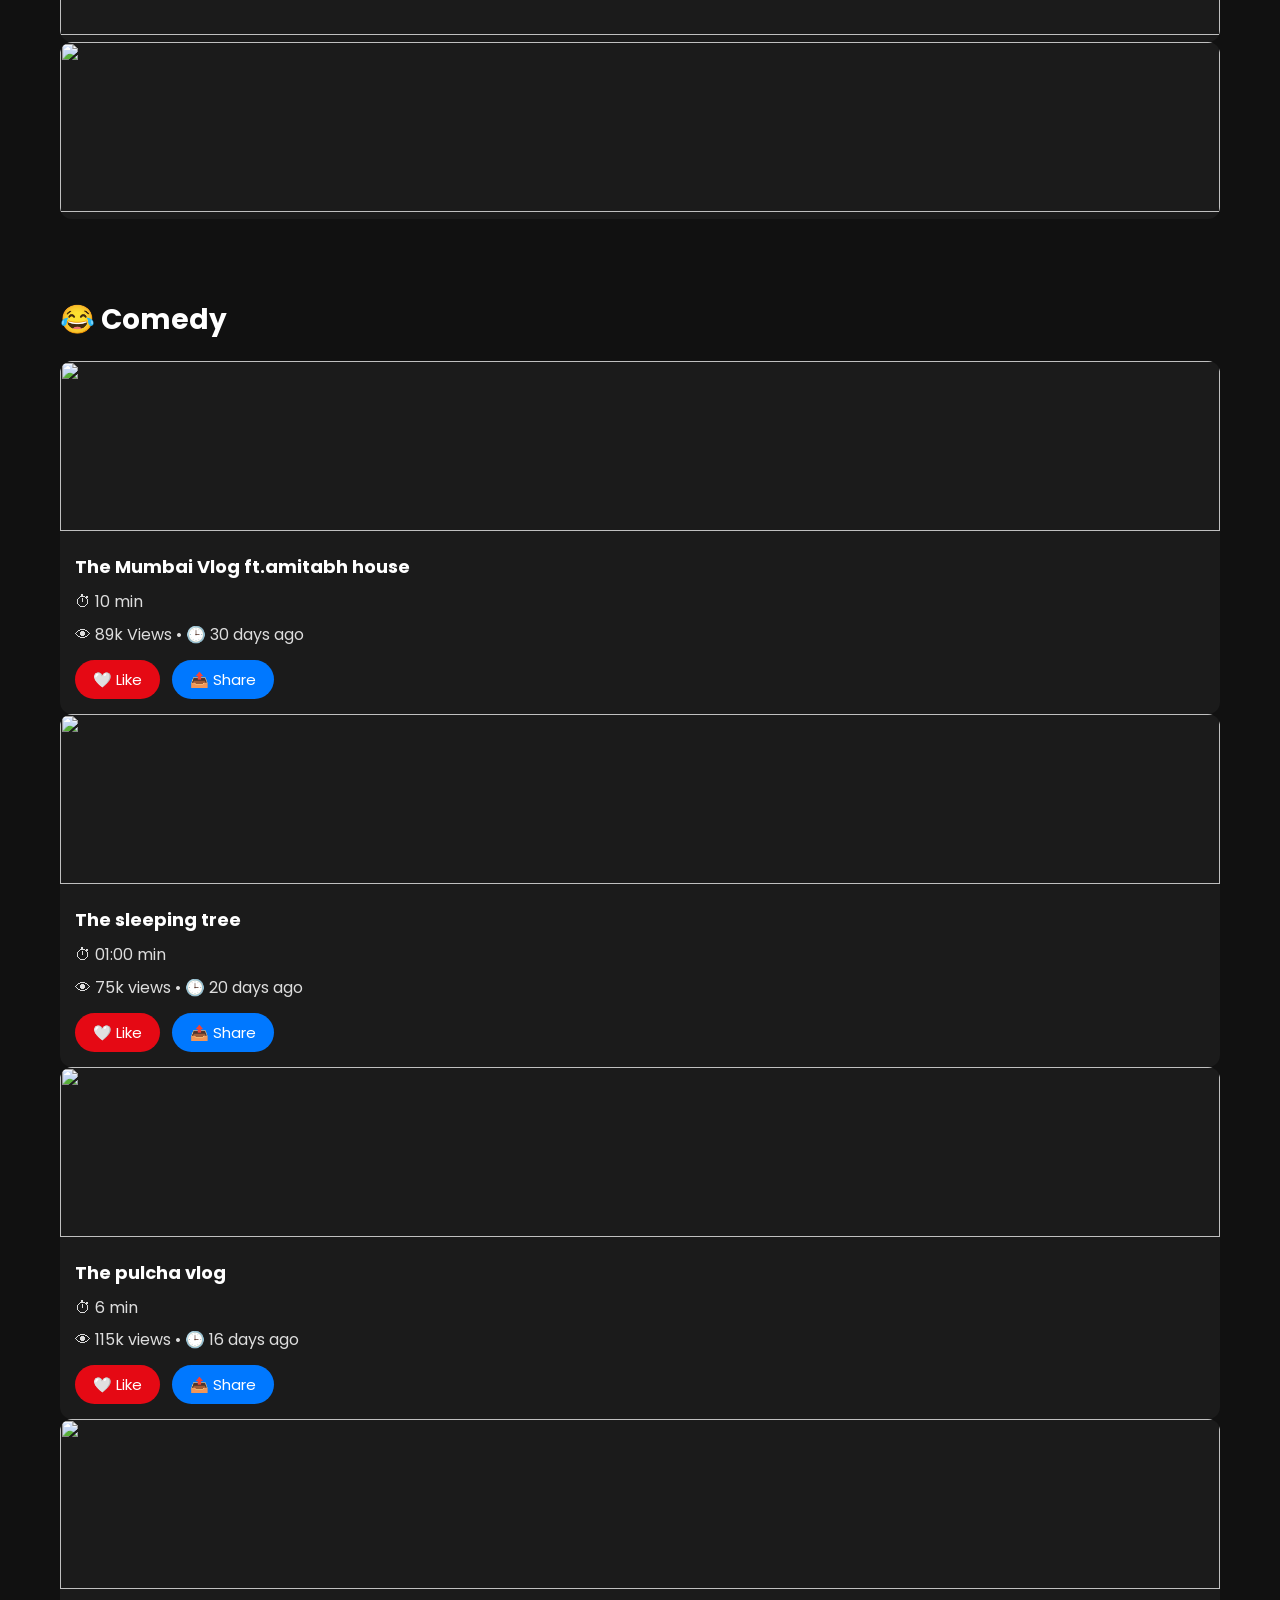
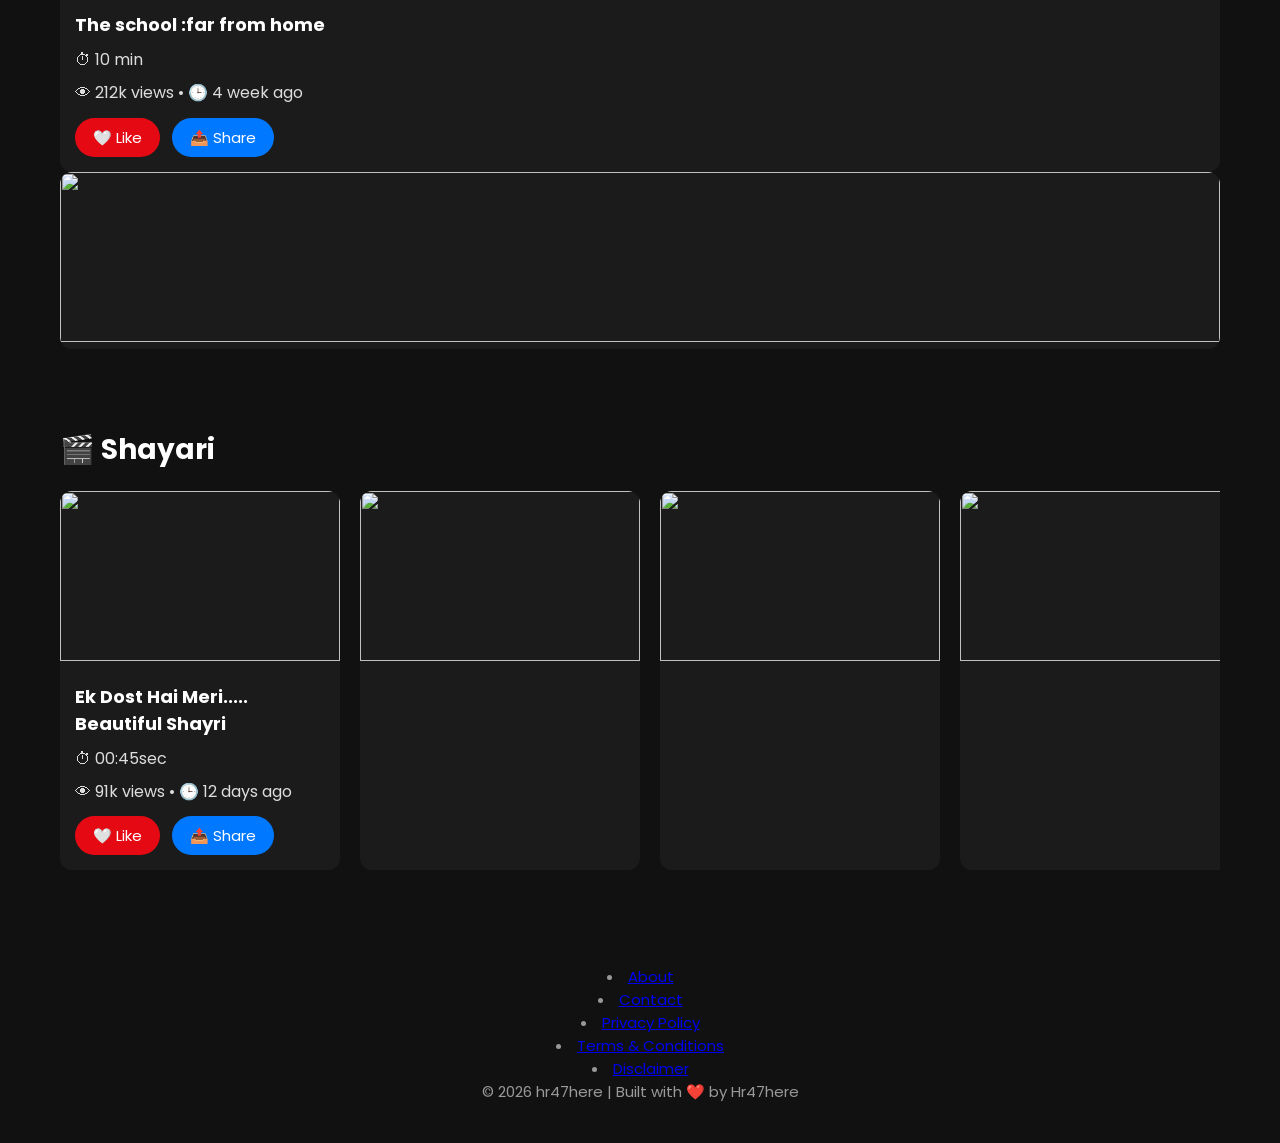
==== commit 3321168e: "Update index.html" ====
--- a/index.html
+++ b/index.html
@@ -67,13 +67,13 @@
 
         <span class="featured">🔥 Upcoming Featured Video</span>
 
-        <h1>Watch here the brand new things</h1>
+        <h1>Scroll down to watch latent</h1>
 
         <p>
 
             Welcome to <b>Hr47here</b>.
 
-            Watch movie news ,high-quality videos, self voice dubbing,
+            Watch news,high-quality videos, self voice dubbing,
 
              entertainment in one place.
 
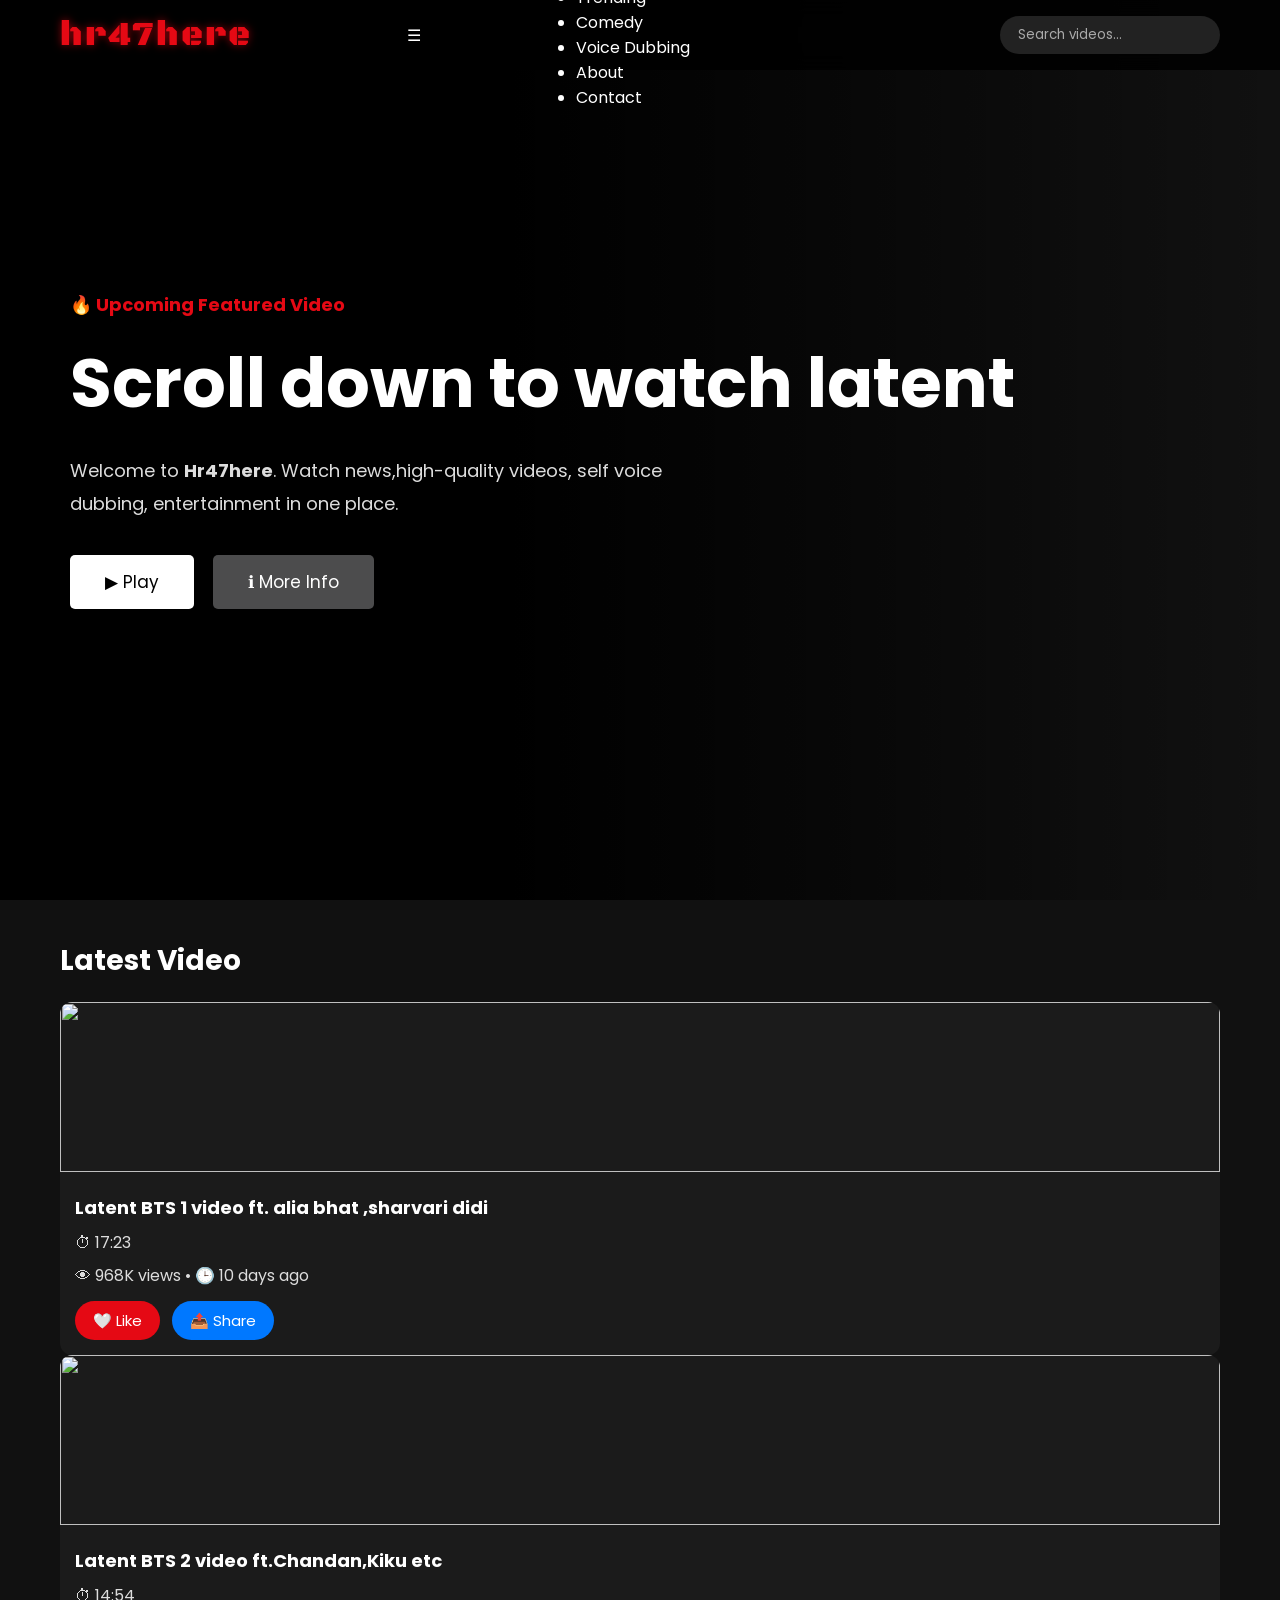
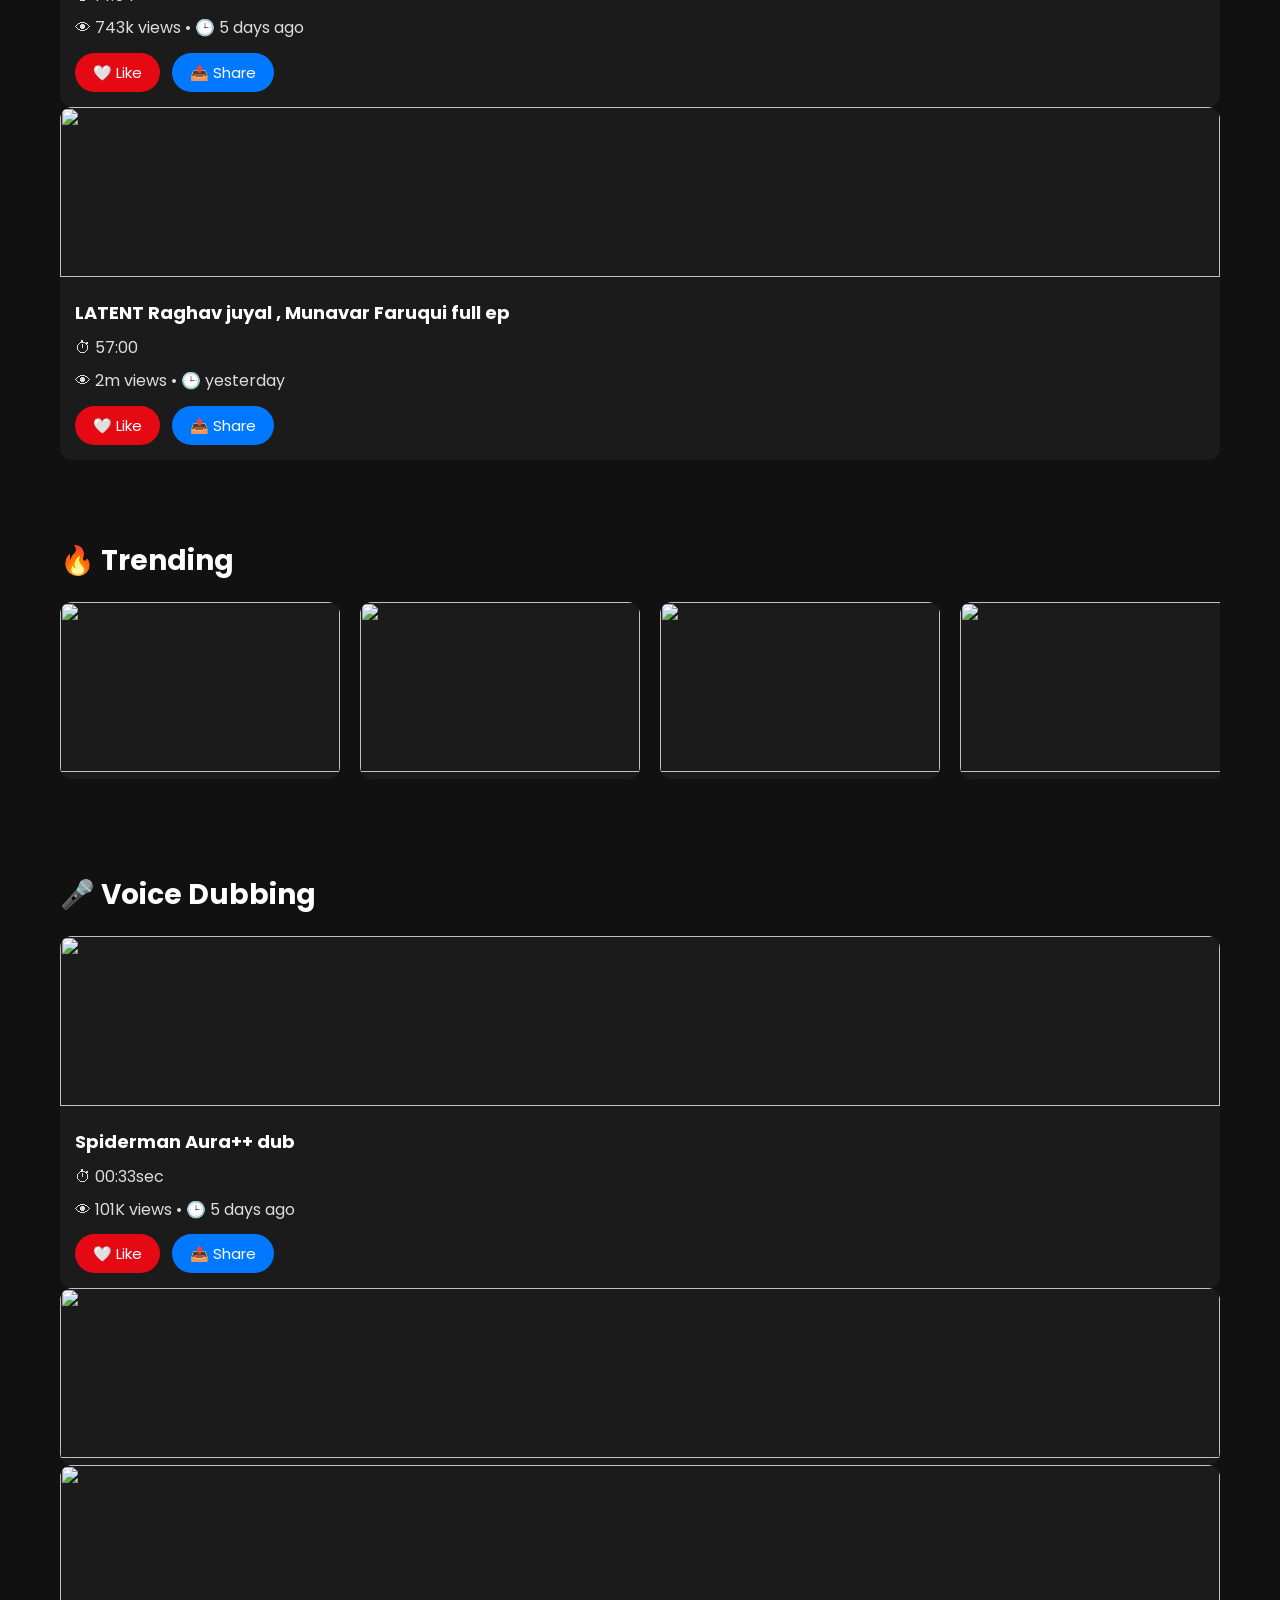
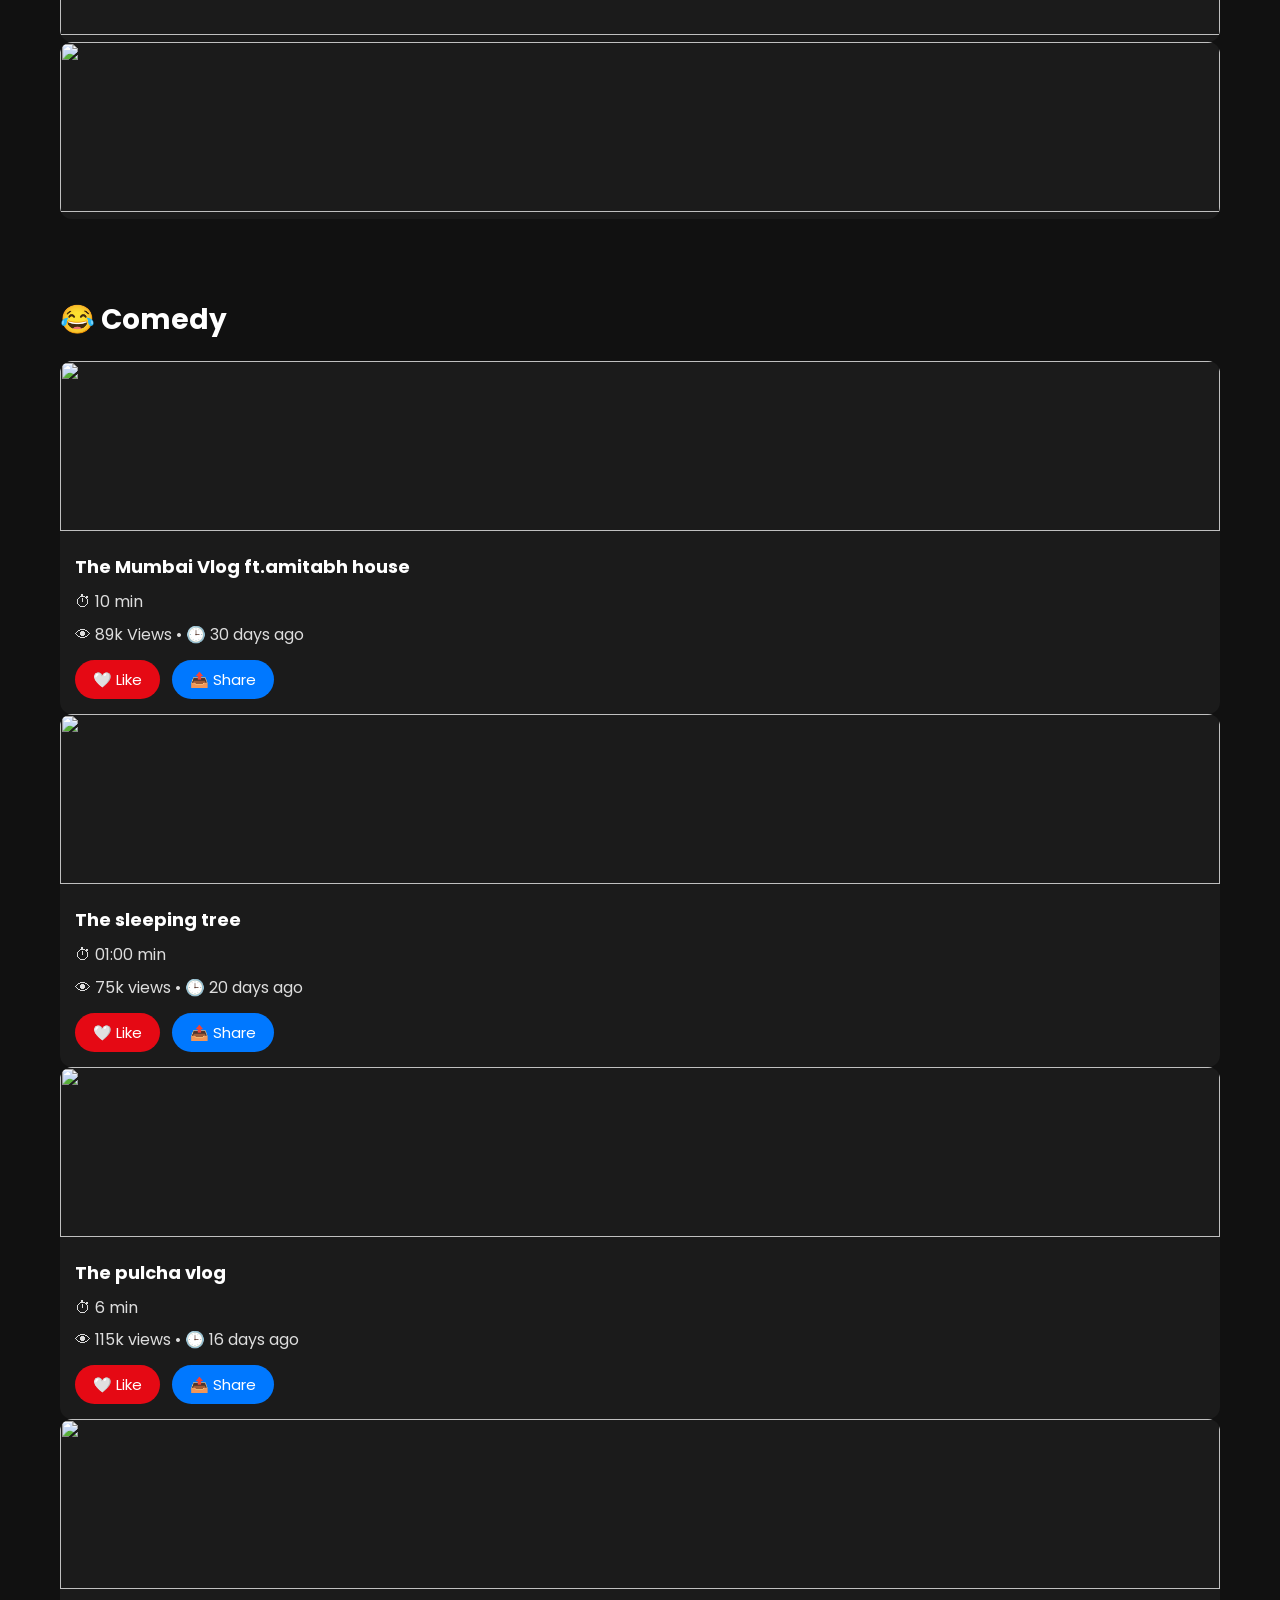
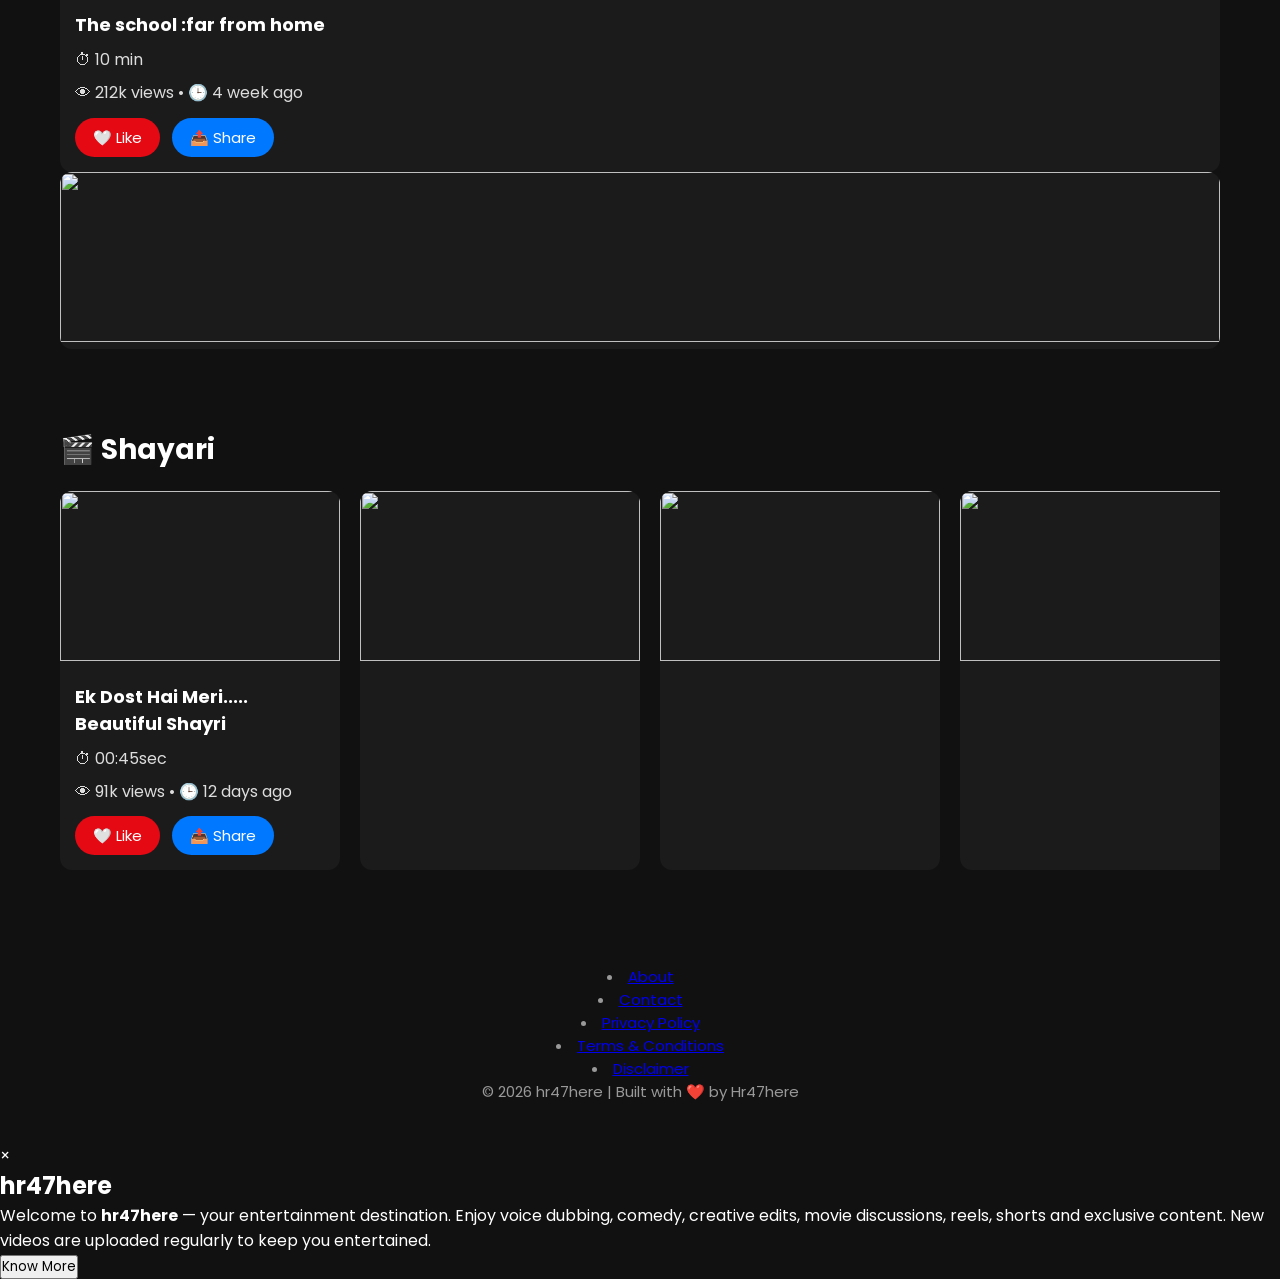
==== commit 2ff2e53d: "Update index.html" ====
--- a/index.html
+++ b/index.html
@@ -83,7 +83,7 @@
 
             <button id="playBtn">▶ Play</button>
 
-            <button>ℹ More Info</button>
+            <button id="infoBtn">ℹ More Info</button>
 
         </div>
 
@@ -340,6 +340,31 @@
 <p>© 2026 hr47here | Built with ❤️ by Hr47here</p>
 
 </footer>
+    <div class="info-popup" id="infoPopup">
+
+<div class="info-content">
+
+<span id="closeInfo">&times;</span>
+
+<h2>hr47here</h2>
+
+<p>
+
+Welcome to <b>hr47here</b> — your entertainment destination.
+
+Enjoy voice dubbing, comedy, creative edits, movie discussions, reels, shorts and exclusive content.
+
+New videos are uploaded regularly to keep you entertained.
+
+</p>
+
+<button onclick="window.location.href='about.html'">
+Know More
+</button>
+
+</div>
+
+    </div>
 <div class="video-player" id="videoPlayer">
 
 <button id="closeVideo">✖</button>
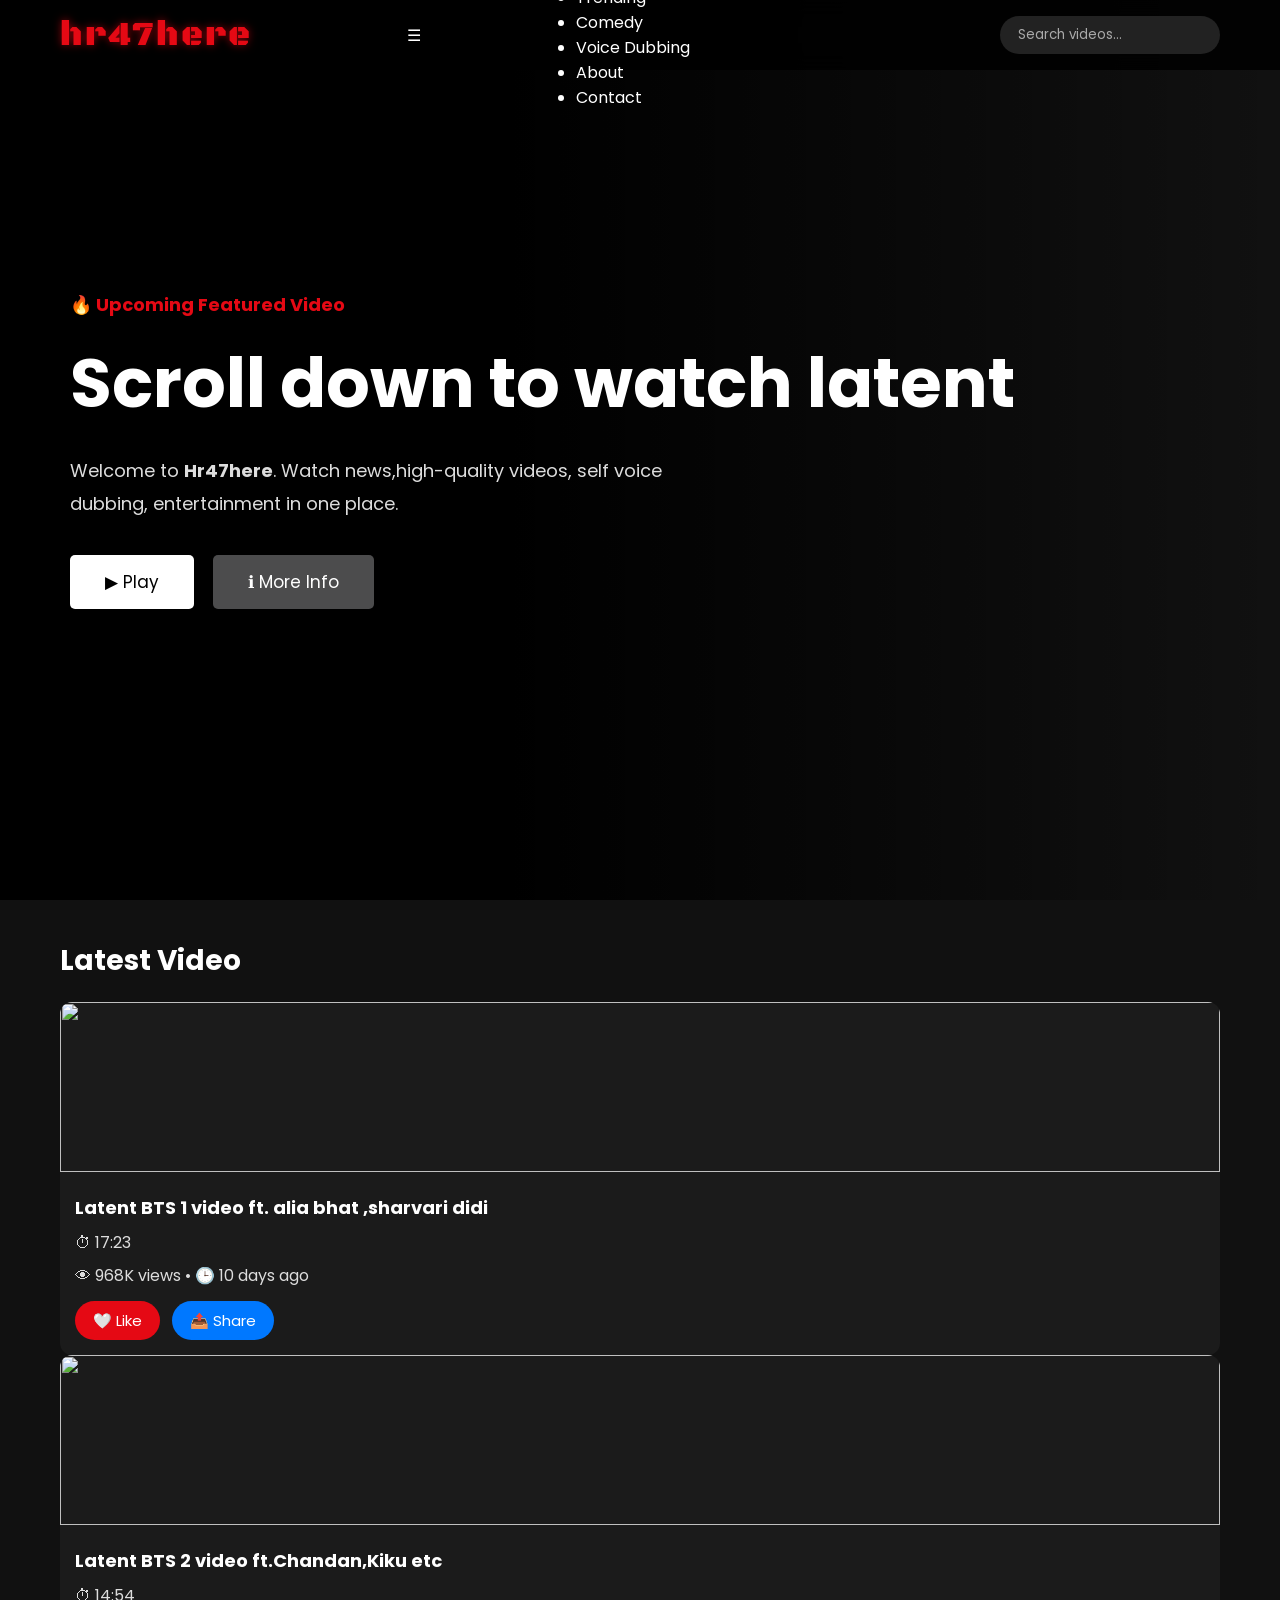
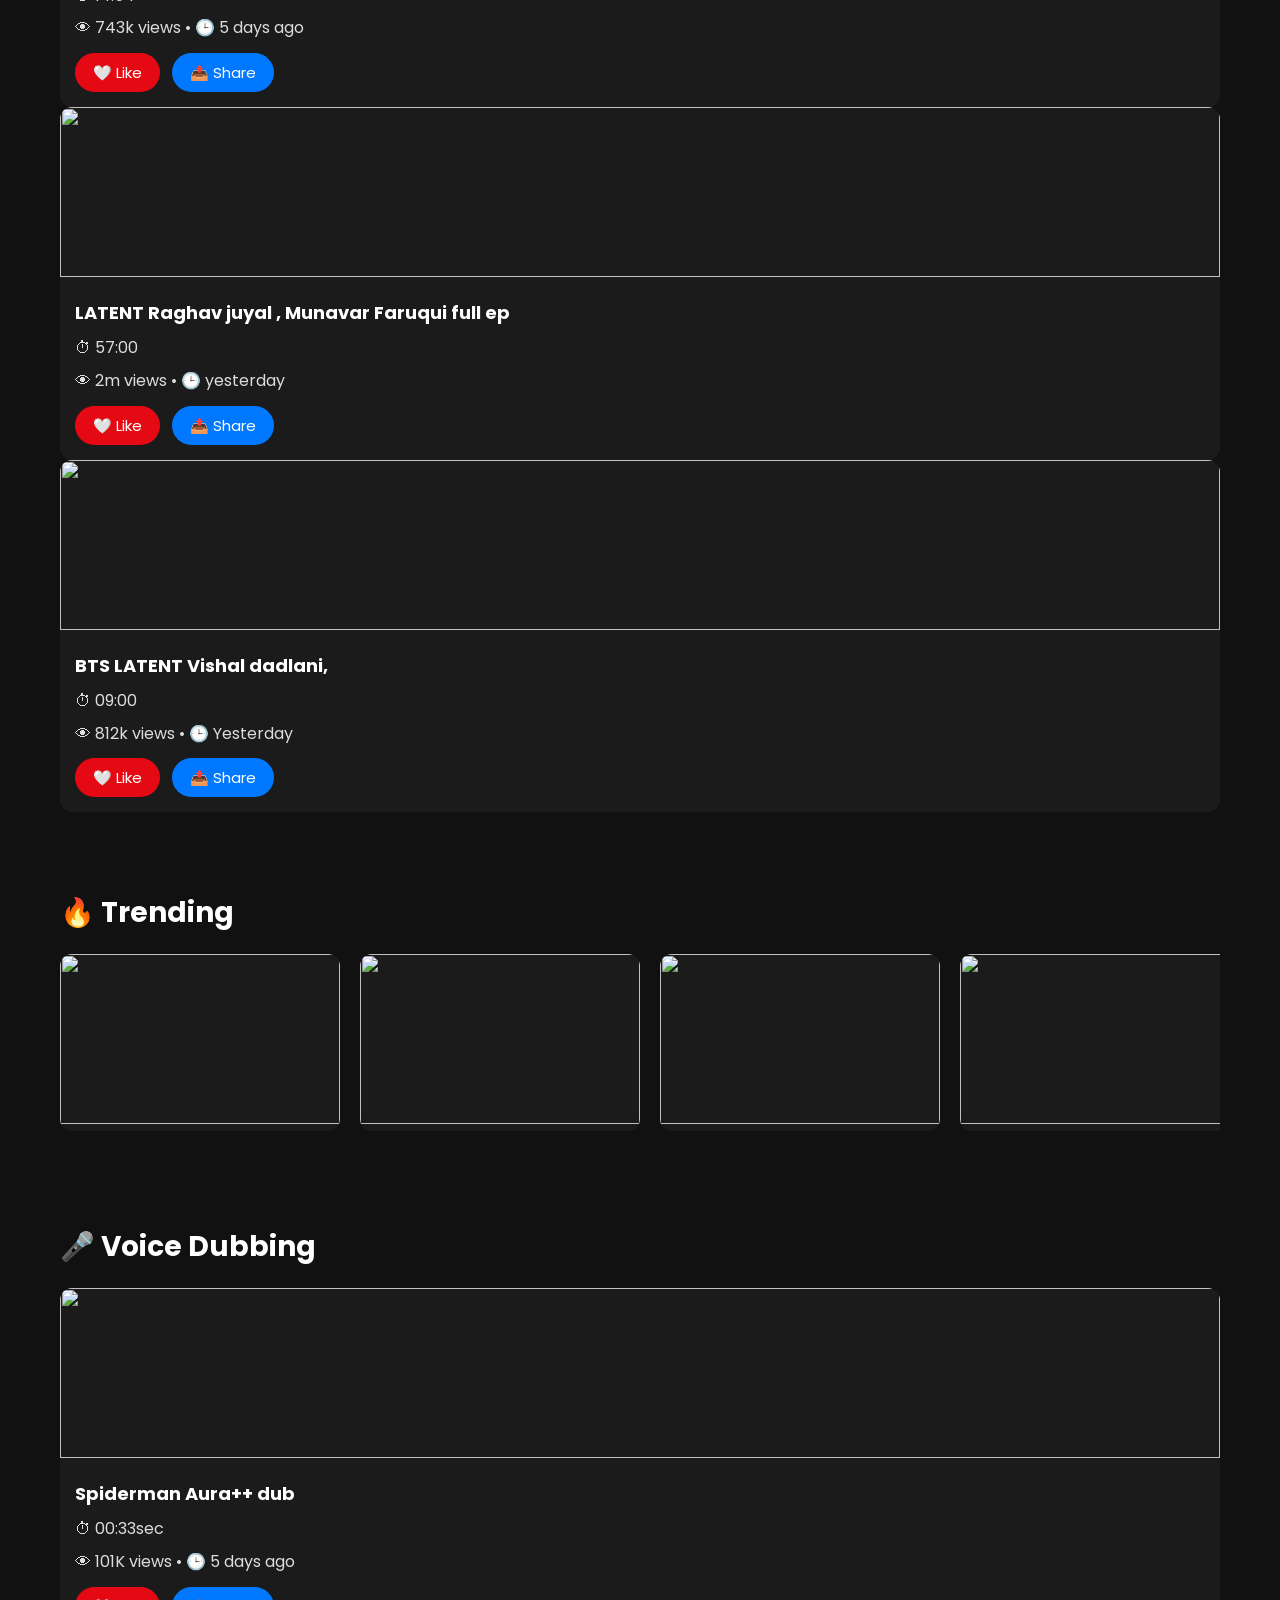
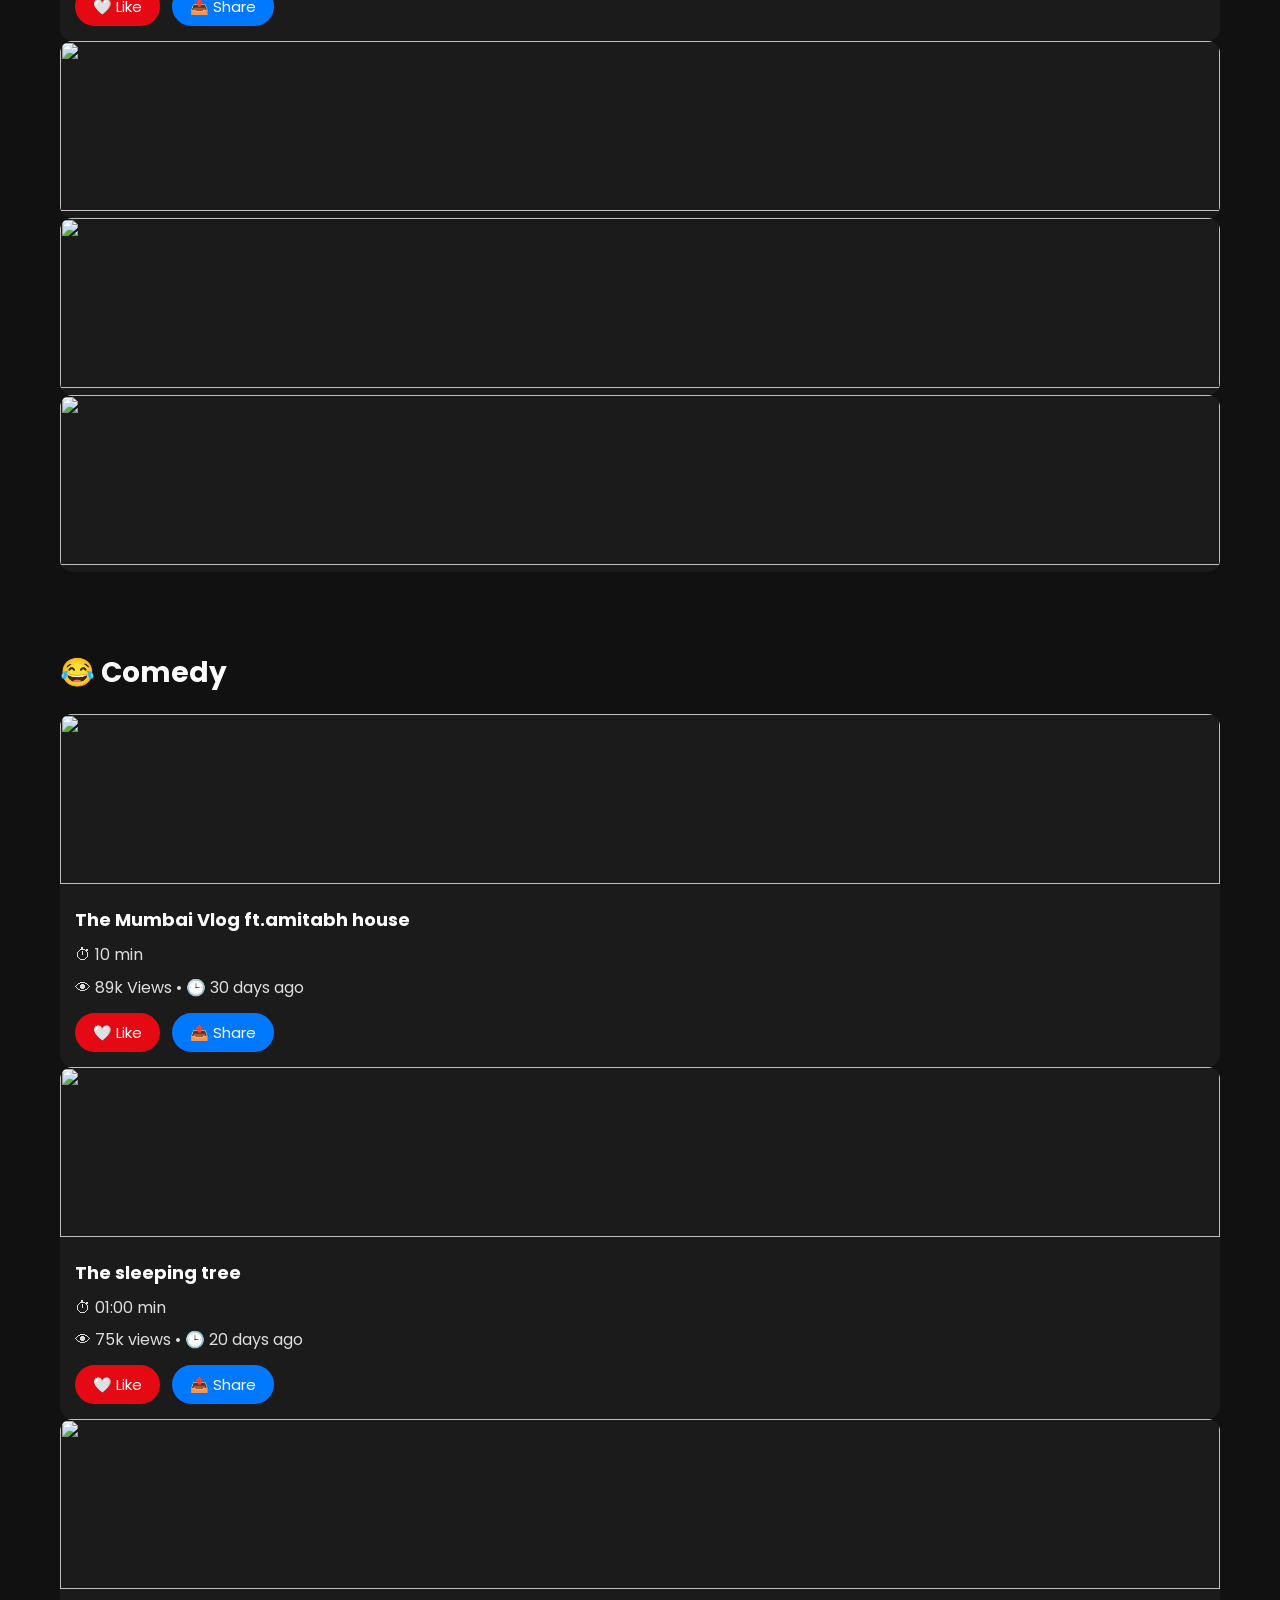
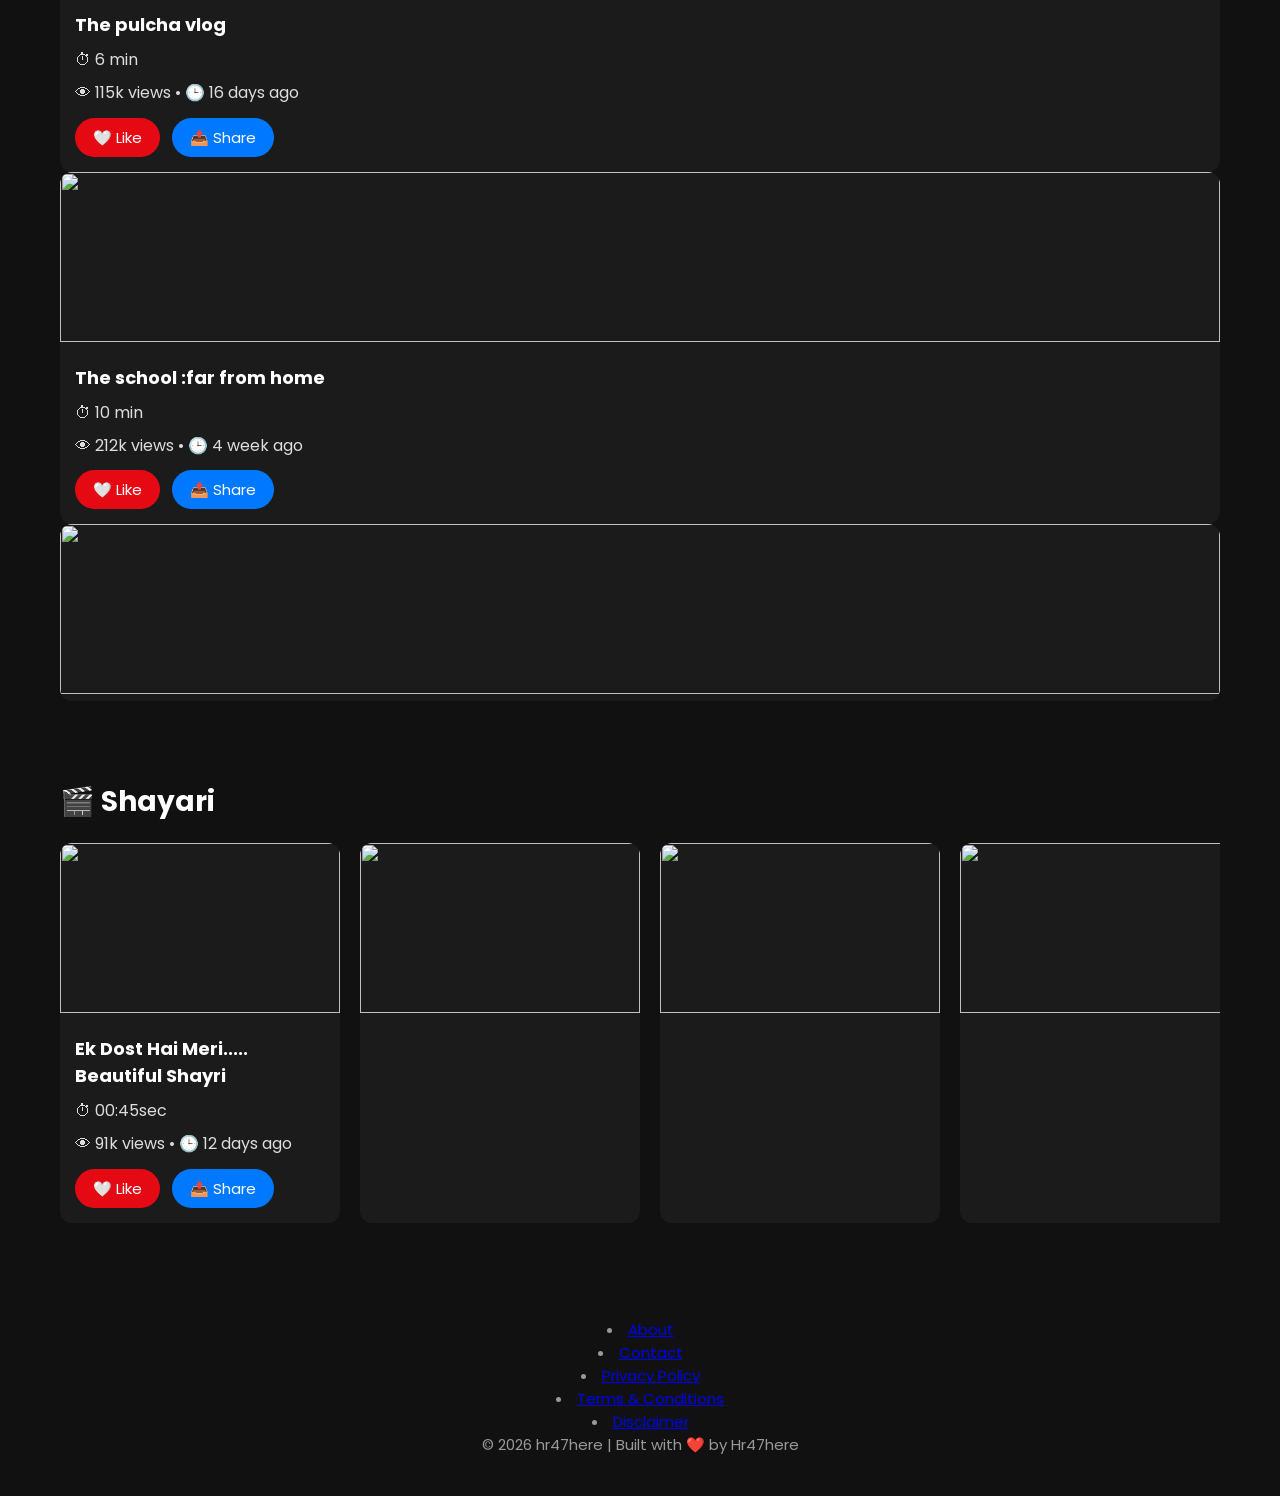
==== commit a09b3d4c: "Update index.html" ====
--- a/index.html
+++ b/index.html
@@ -145,6 +145,22 @@
 </div>
 
 </div>
+    <div class="card">
+
+<img src="YOUR_THUMBNAIL_LINK"
+onclick="playVideo('https://drive.google.com/file/d/1SocBpku5lKJFDSvw42GsZF_DmoqsinsF/preview')">
+
+<div class="details">
+    <h3>BTS LATENT Vishal dadlani, </h3>
+    <p>⏱ 09:00</p>
+    <p class="meta">👁 812k views • 🕒 Yesterday</p>
+
+    <button class="likeBtn">🤍 Like</button>
+    <button class="shareBtn">📤 Share</button>
+
+</div>
+
+    </div>
 
 </section>
 
--- a/Itcss.css
+++ b/Itcss.css
@@ -610,3 +610,92 @@
     }
 
 }
+.info-popup{
+
+display:none;
+position:fixed;
+top:0;
+left:0;
+width:100%;
+height:100%;
+background:rgba(0,0,0,.85);
+z-index:99999;
+justify-content:center;
+align-items:center;
+
+}
+
+.info-content{
+
+width:90%;
+max-width:500px;
+background:#1a1a1a;
+padding:30px;
+border-radius:20px;
+text-align:center;
+box-shadow:0 0 35px rgba(229,9,20,.45);
+animation:popup .35s ease;
+
+}
+
+.info-content h2{
+
+font-size:34px;
+color:#e50914;
+margin-bottom:15px;
+
+}
+
+.info-content p{
+
+color:#ddd;
+line-height:1.8;
+margin-bottom:25px;
+
+}
+
+.info-content button{
+
+padding:12px 28px;
+background:#e50914;
+color:white;
+border:none;
+border-radius:8px;
+cursor:pointer;
+font-size:16px;
+
+}
+
+.info-content button:hover{
+
+background:#ff3030;
+
+}
+
+#closeInfo{
+
+position:absolute;
+margin-left:180px;
+font-size:34px;
+cursor:pointer;
+color:white;
+
+}
+
+@keyframes popup{
+
+from{
+
+transform:scale(.7);
+opacity:0;
+
+}
+
+to{
+
+transform:scale(1);
+opacity:1;
+
+}
+
+}
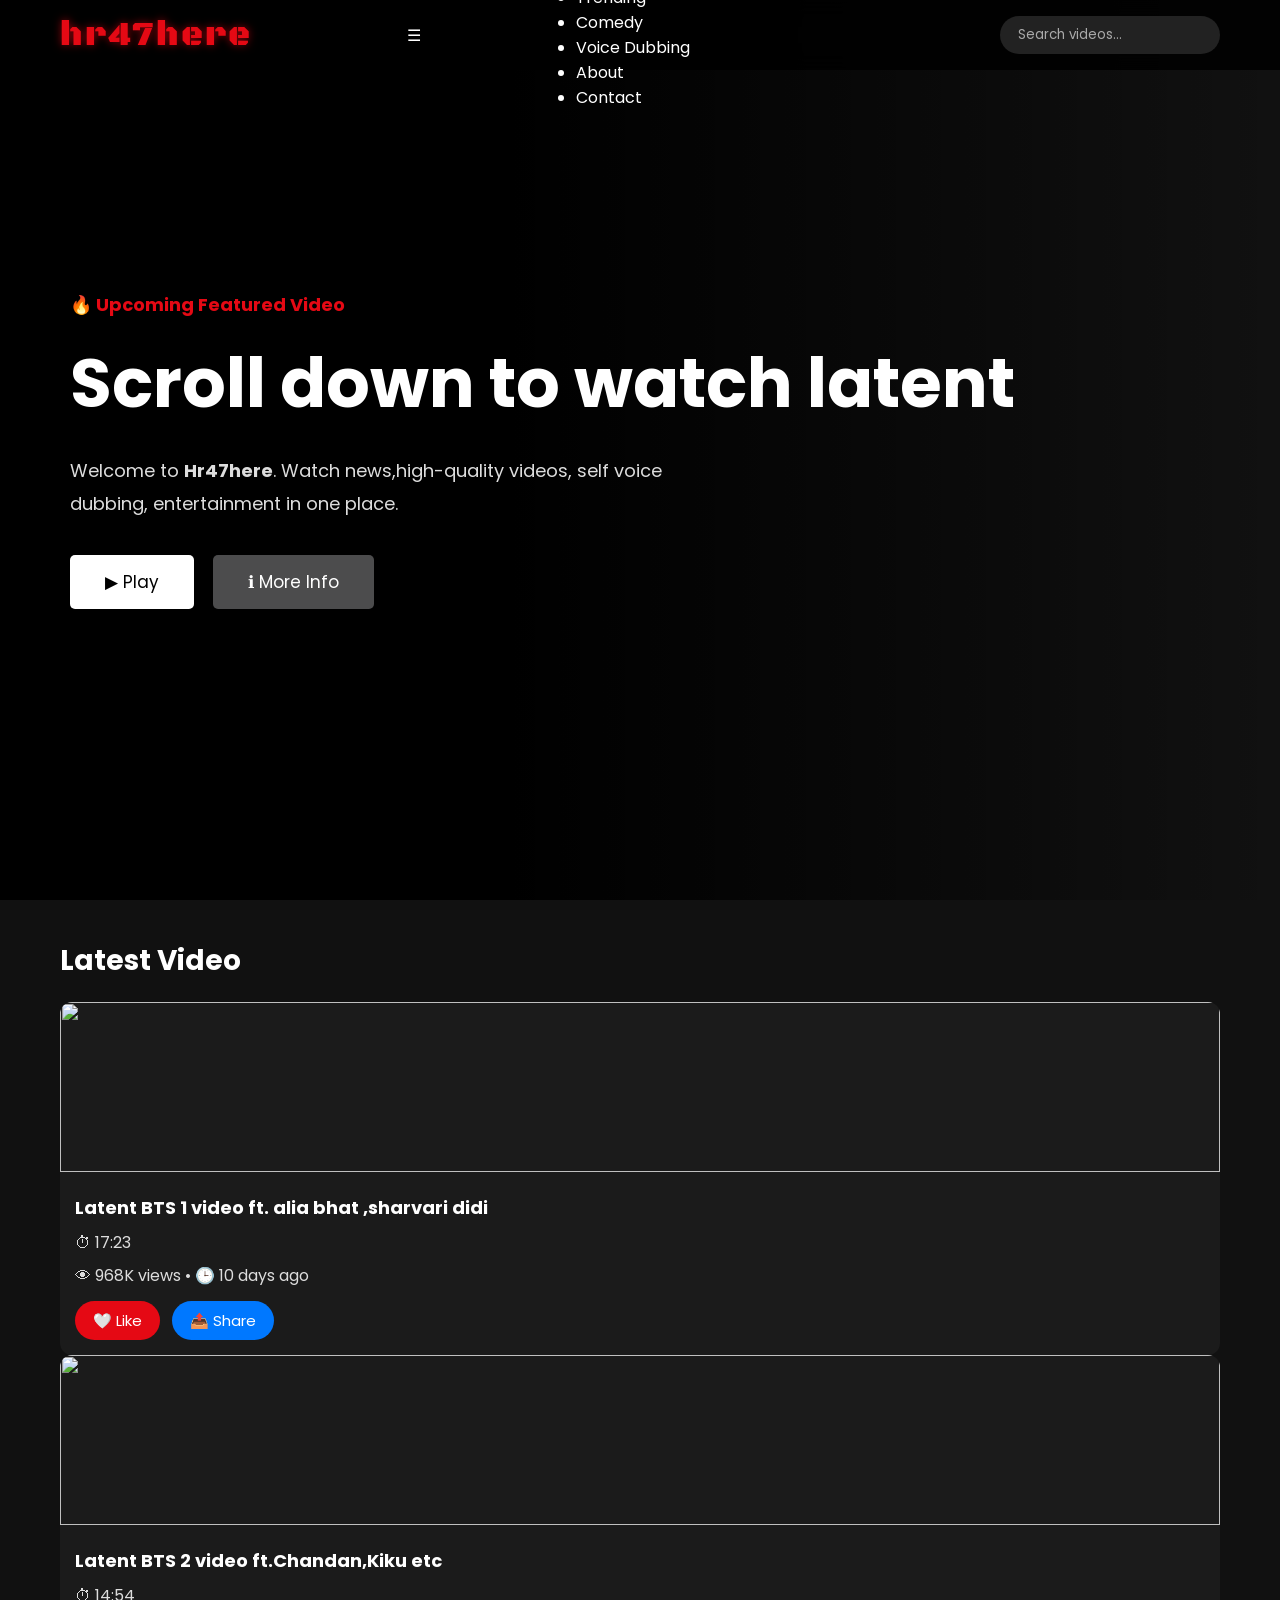
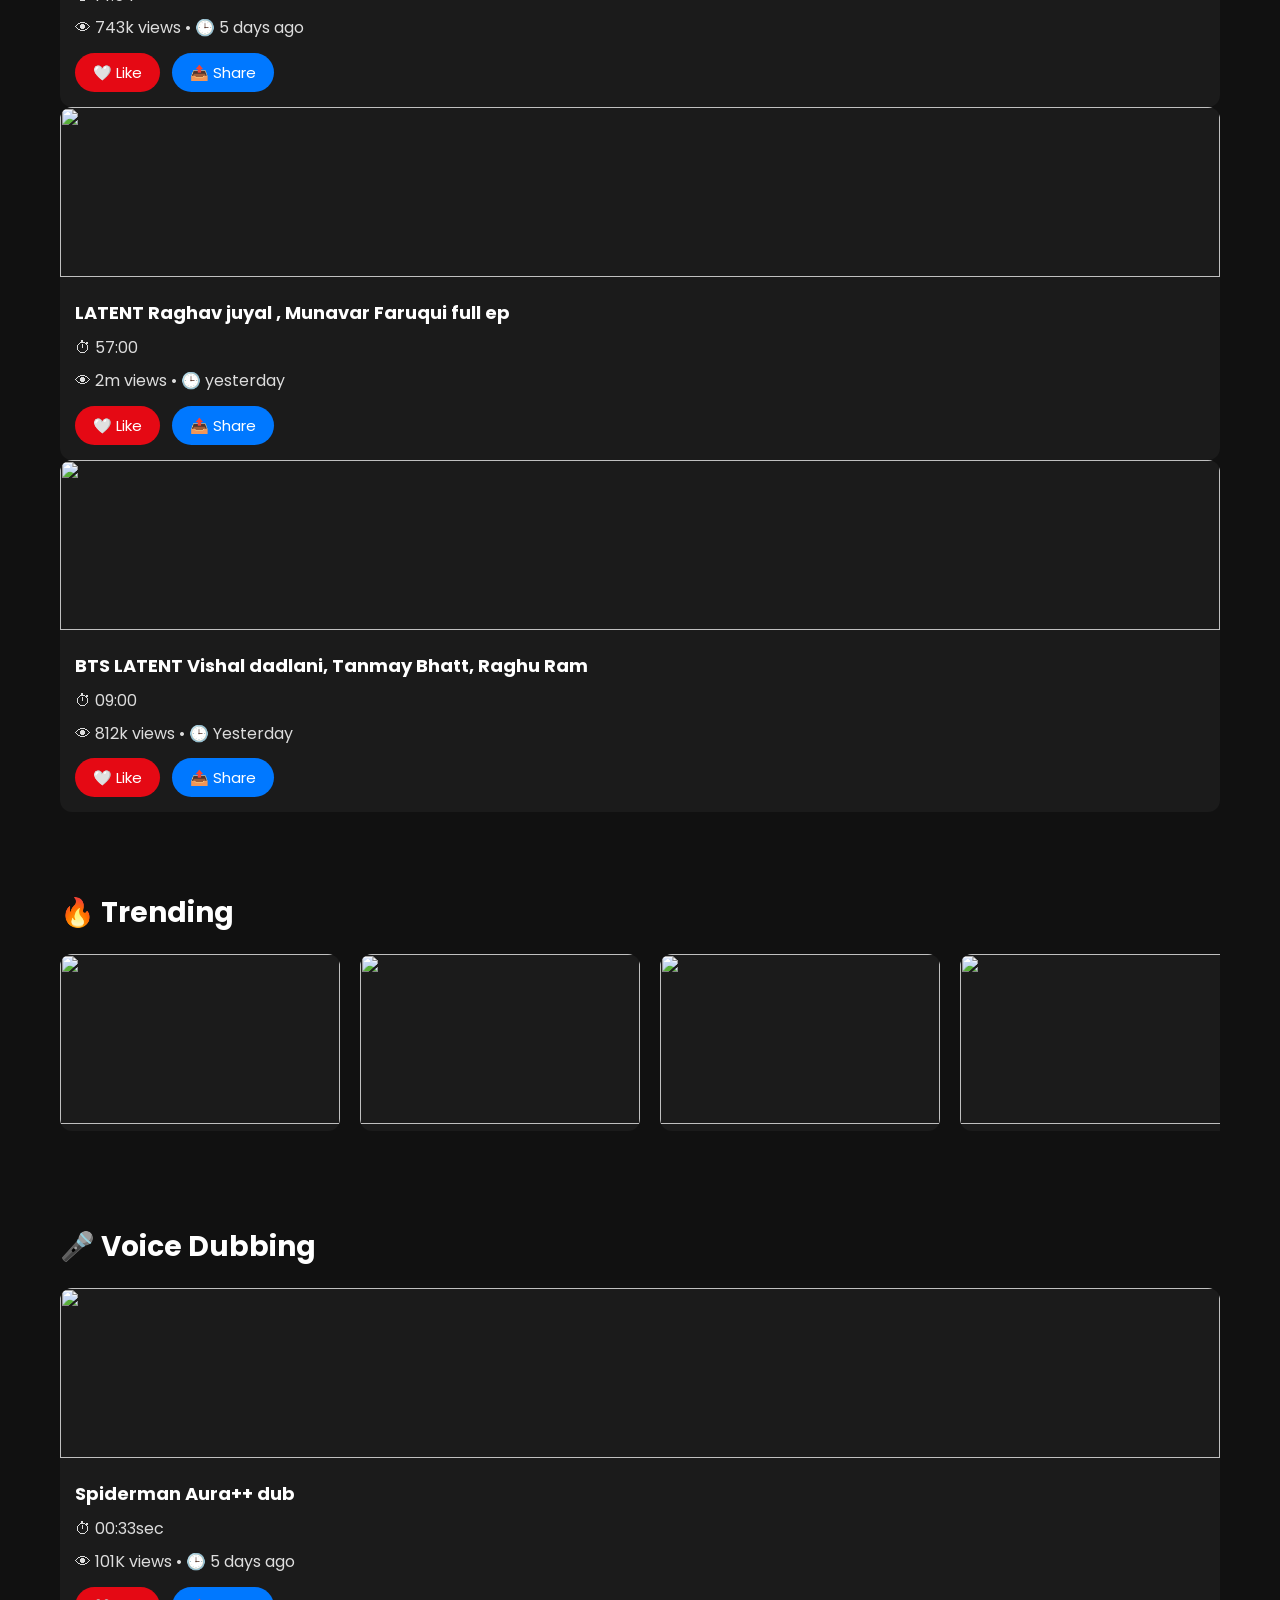
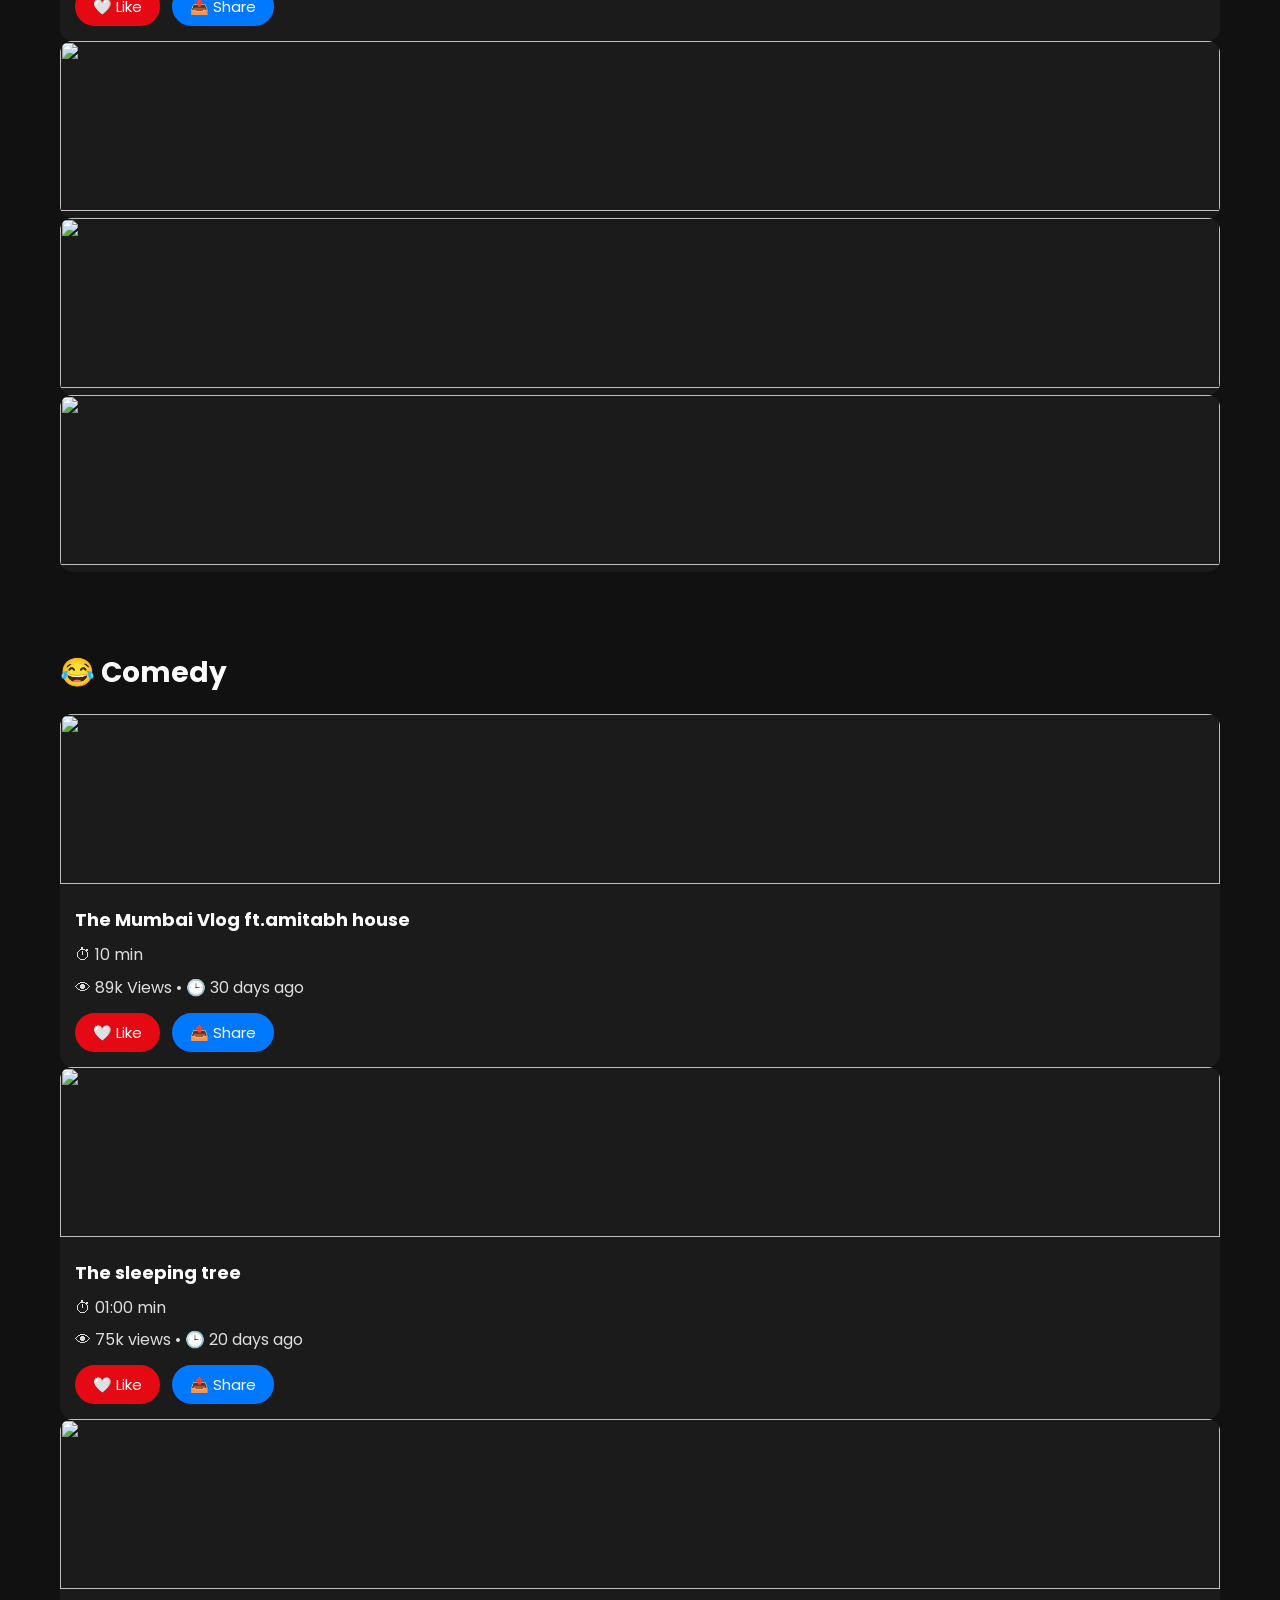
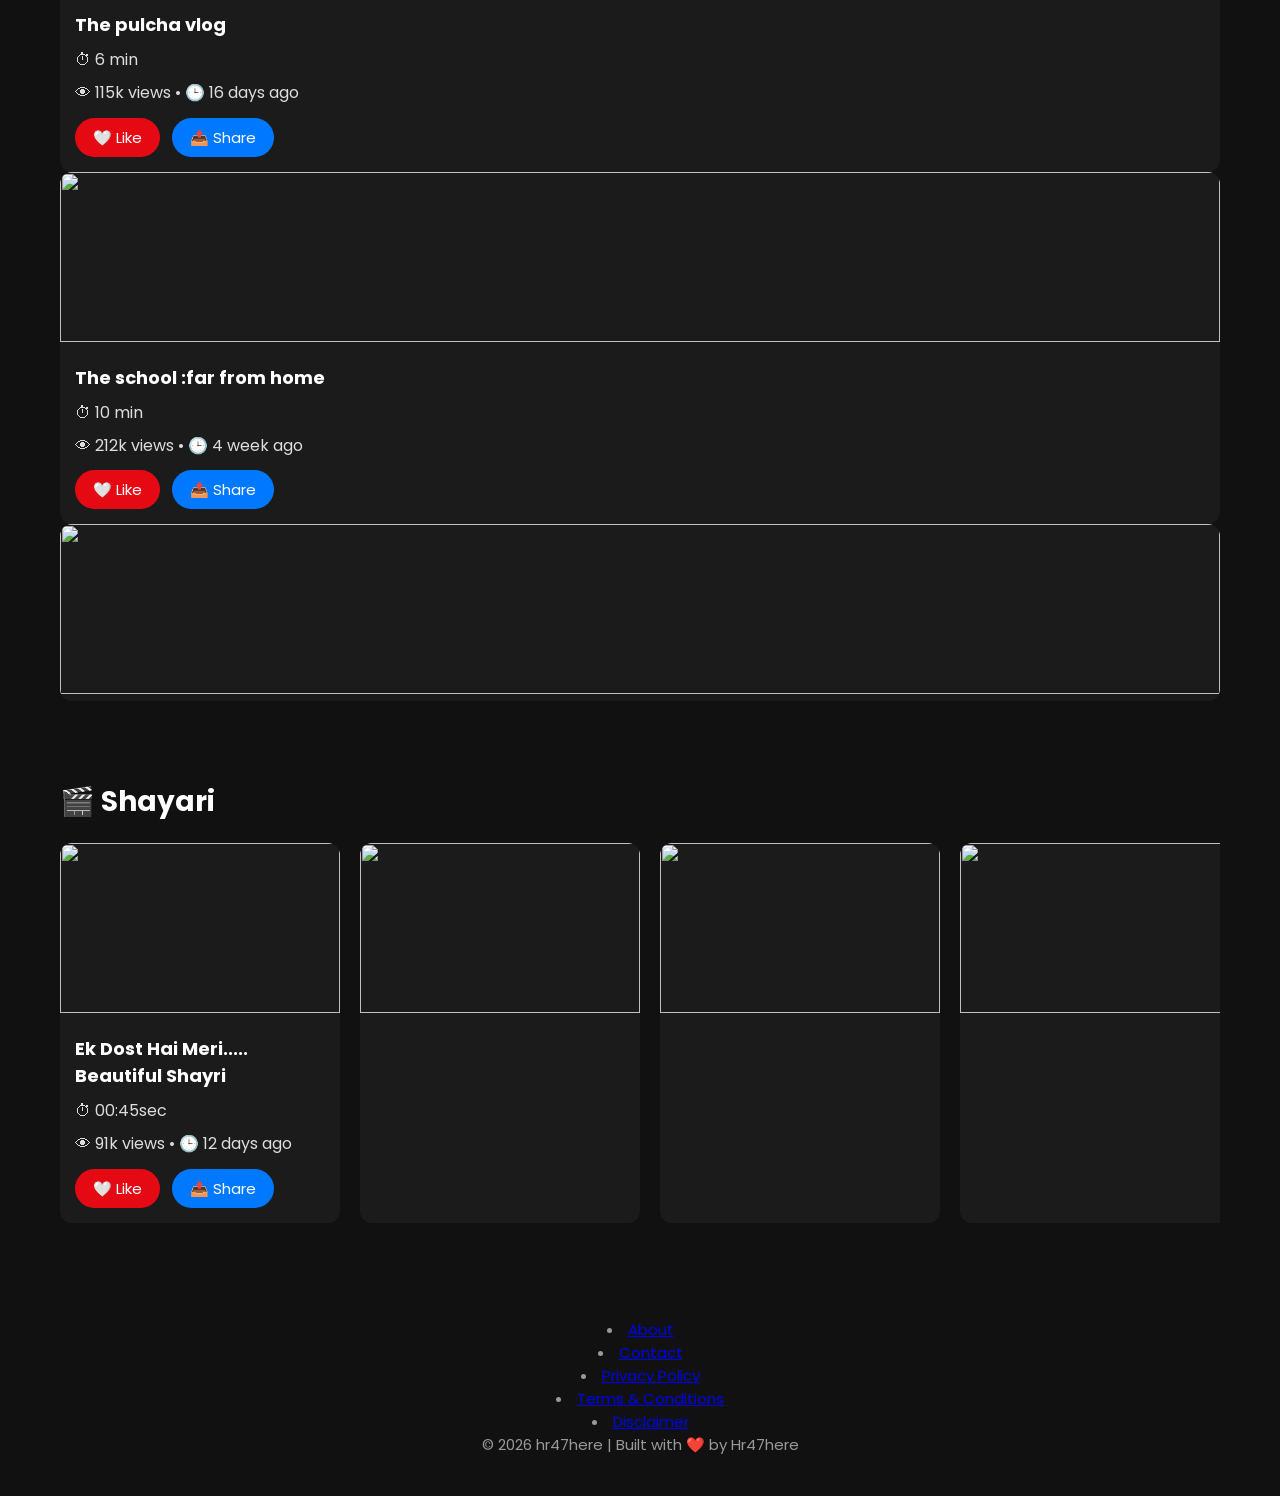
==== commit 1b26c0f0: "Update index.html" ====
--- a/index.html
+++ b/index.html
@@ -147,11 +147,11 @@
 </div>
     <div class="card">
 
-<img src="YOUR_THUMBNAIL_LINK"
+<img src="https://raw.githubusercontent.com/hr47here/viral/main/IMG_20260728_031327.jpg"
 onclick="playVideo('https://drive.google.com/file/d/1SocBpku5lKJFDSvw42GsZF_DmoqsinsF/preview')">
 
 <div class="details">
-    <h3>BTS LATENT Vishal dadlani, </h3>
+    <h3>BTS LATENT Vishal dadlani, Tanmay Bhatt, Raghu Ram</h3>
     <p>⏱ 09:00</p>
     <p class="meta">👁 812k views • 🕒 Yesterday</p>
 
